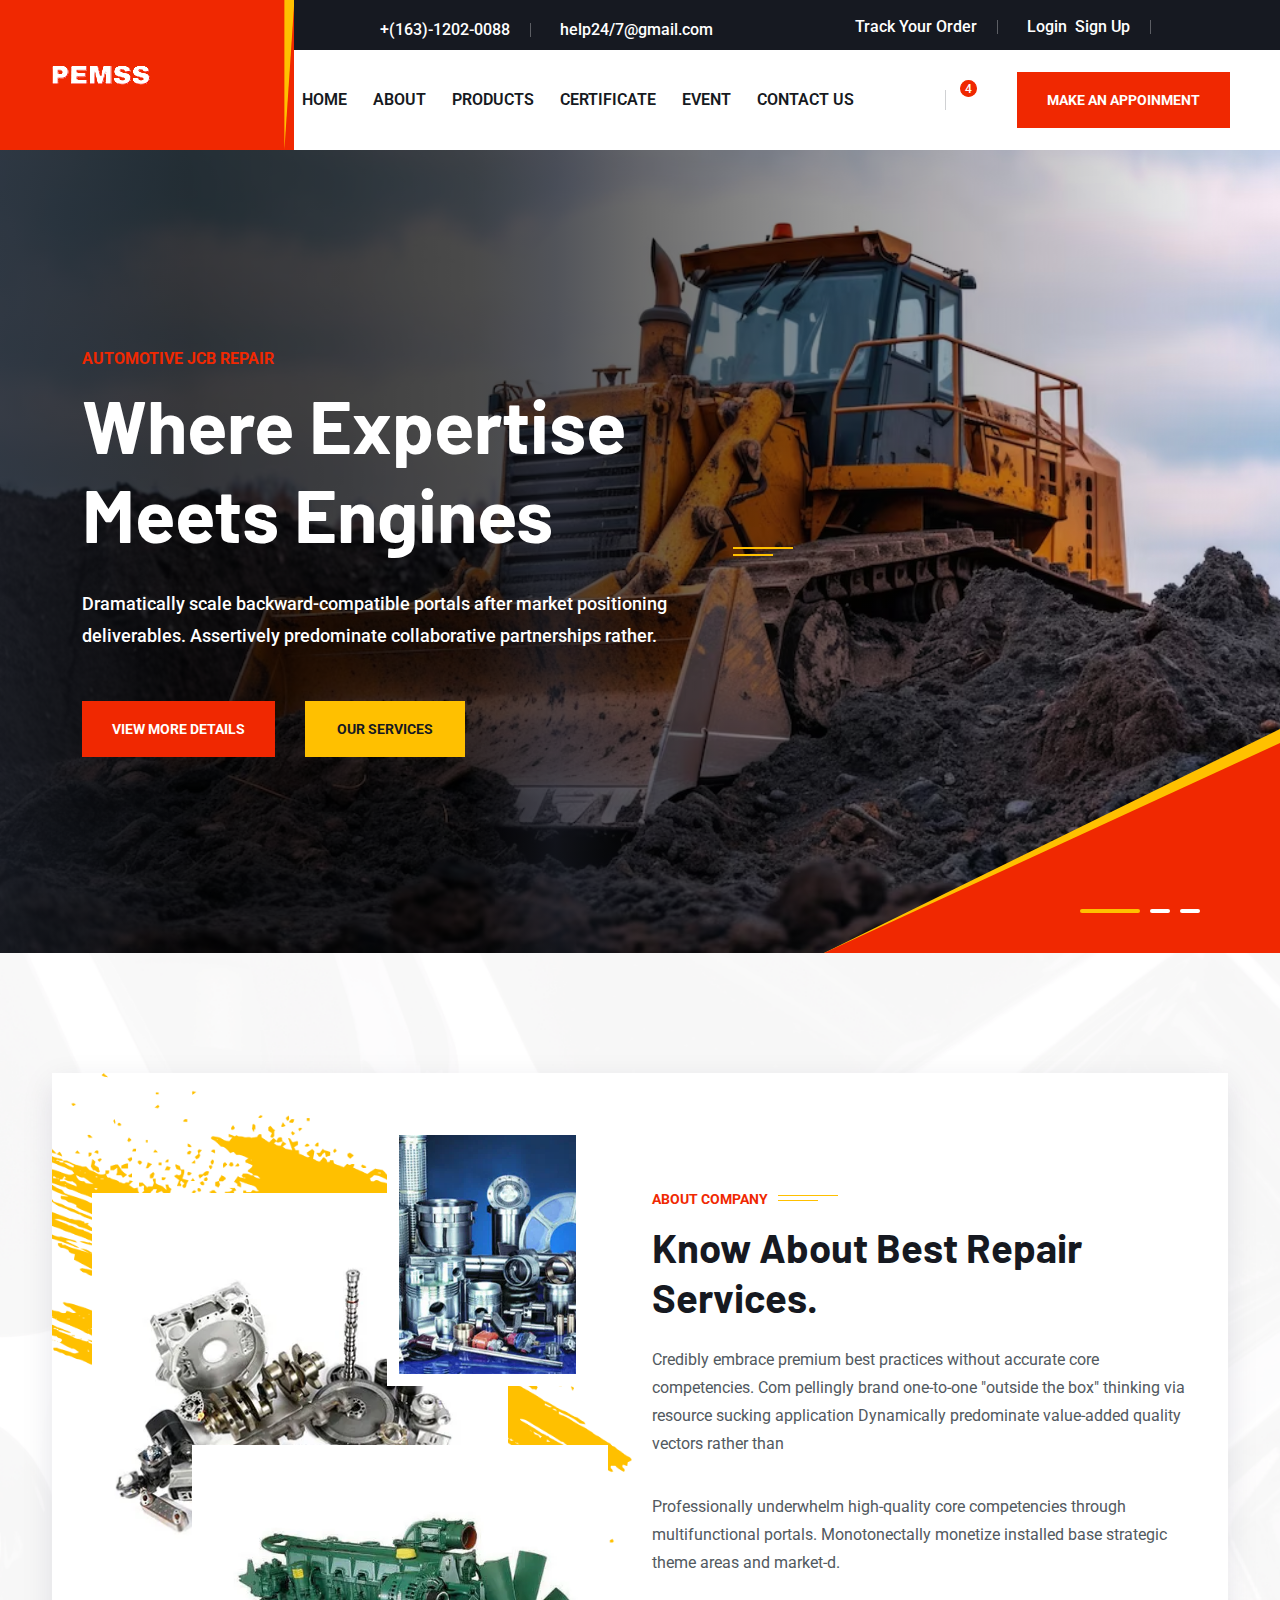
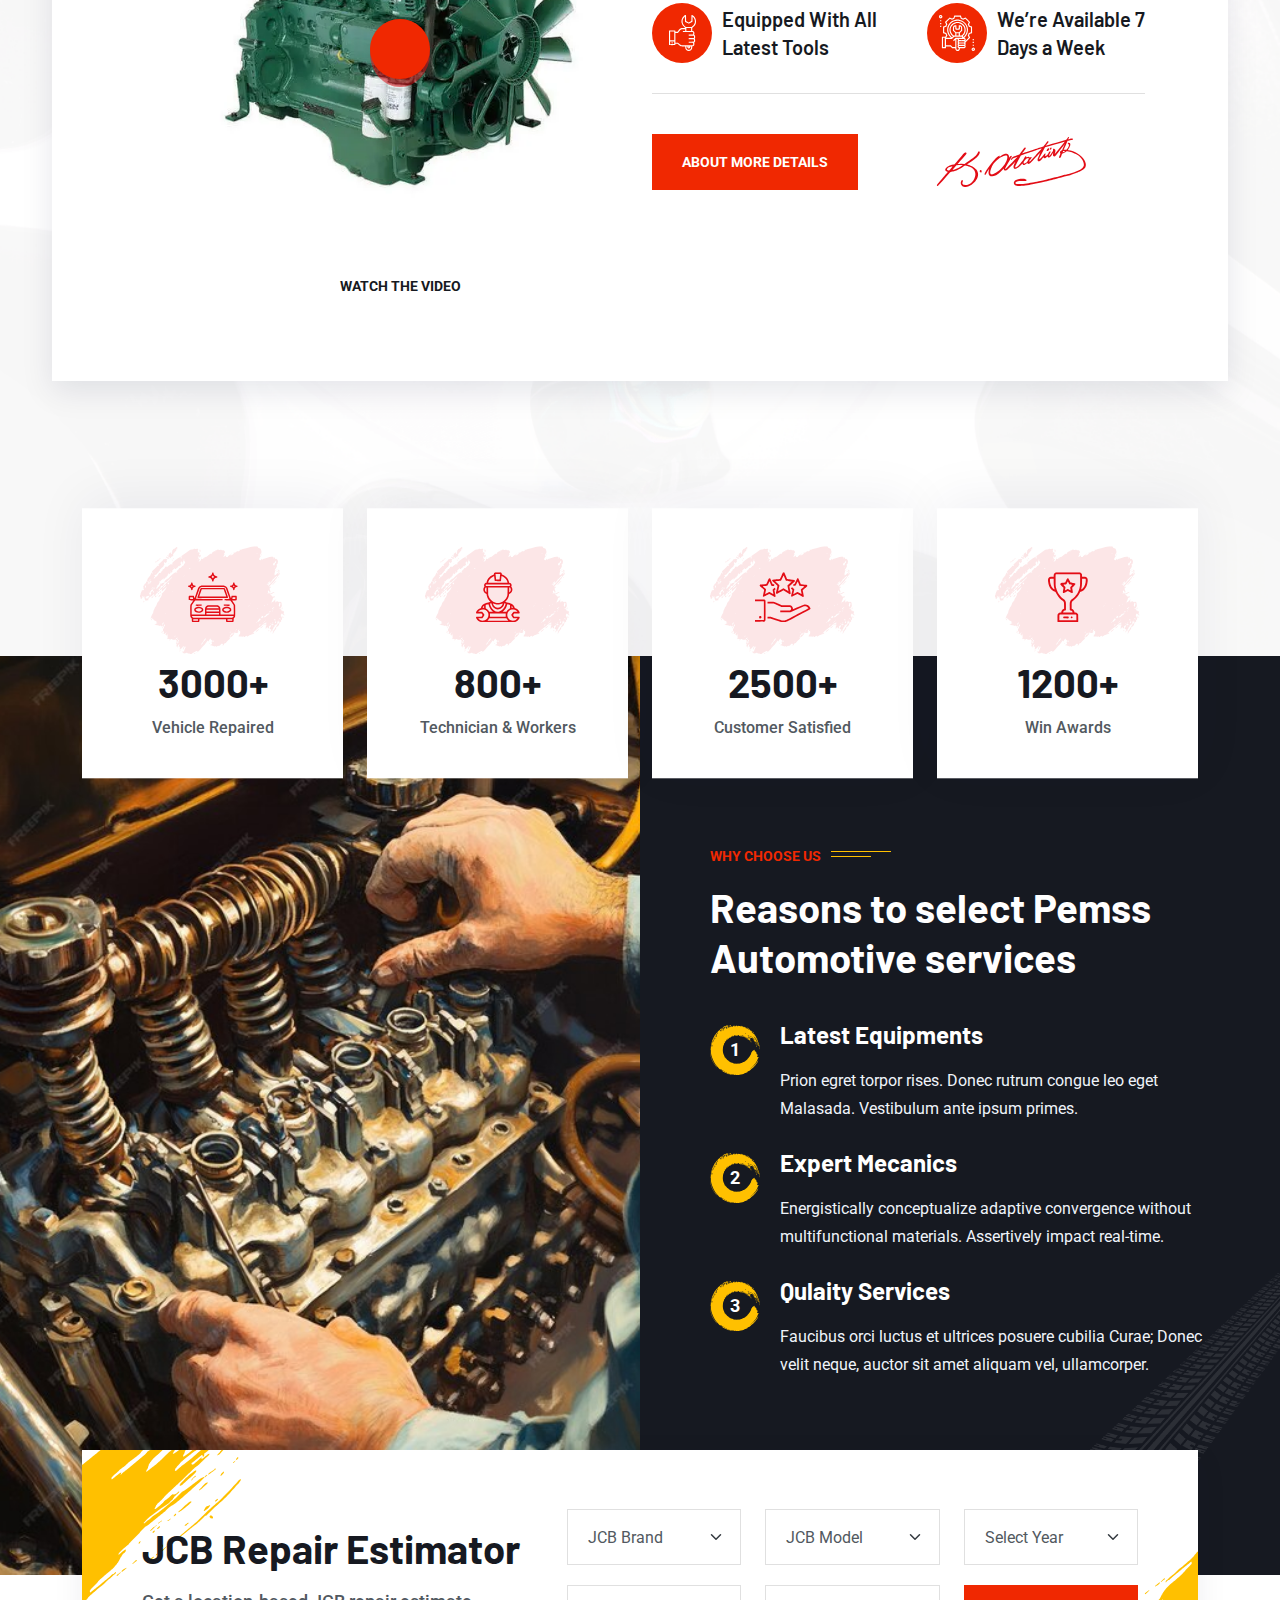
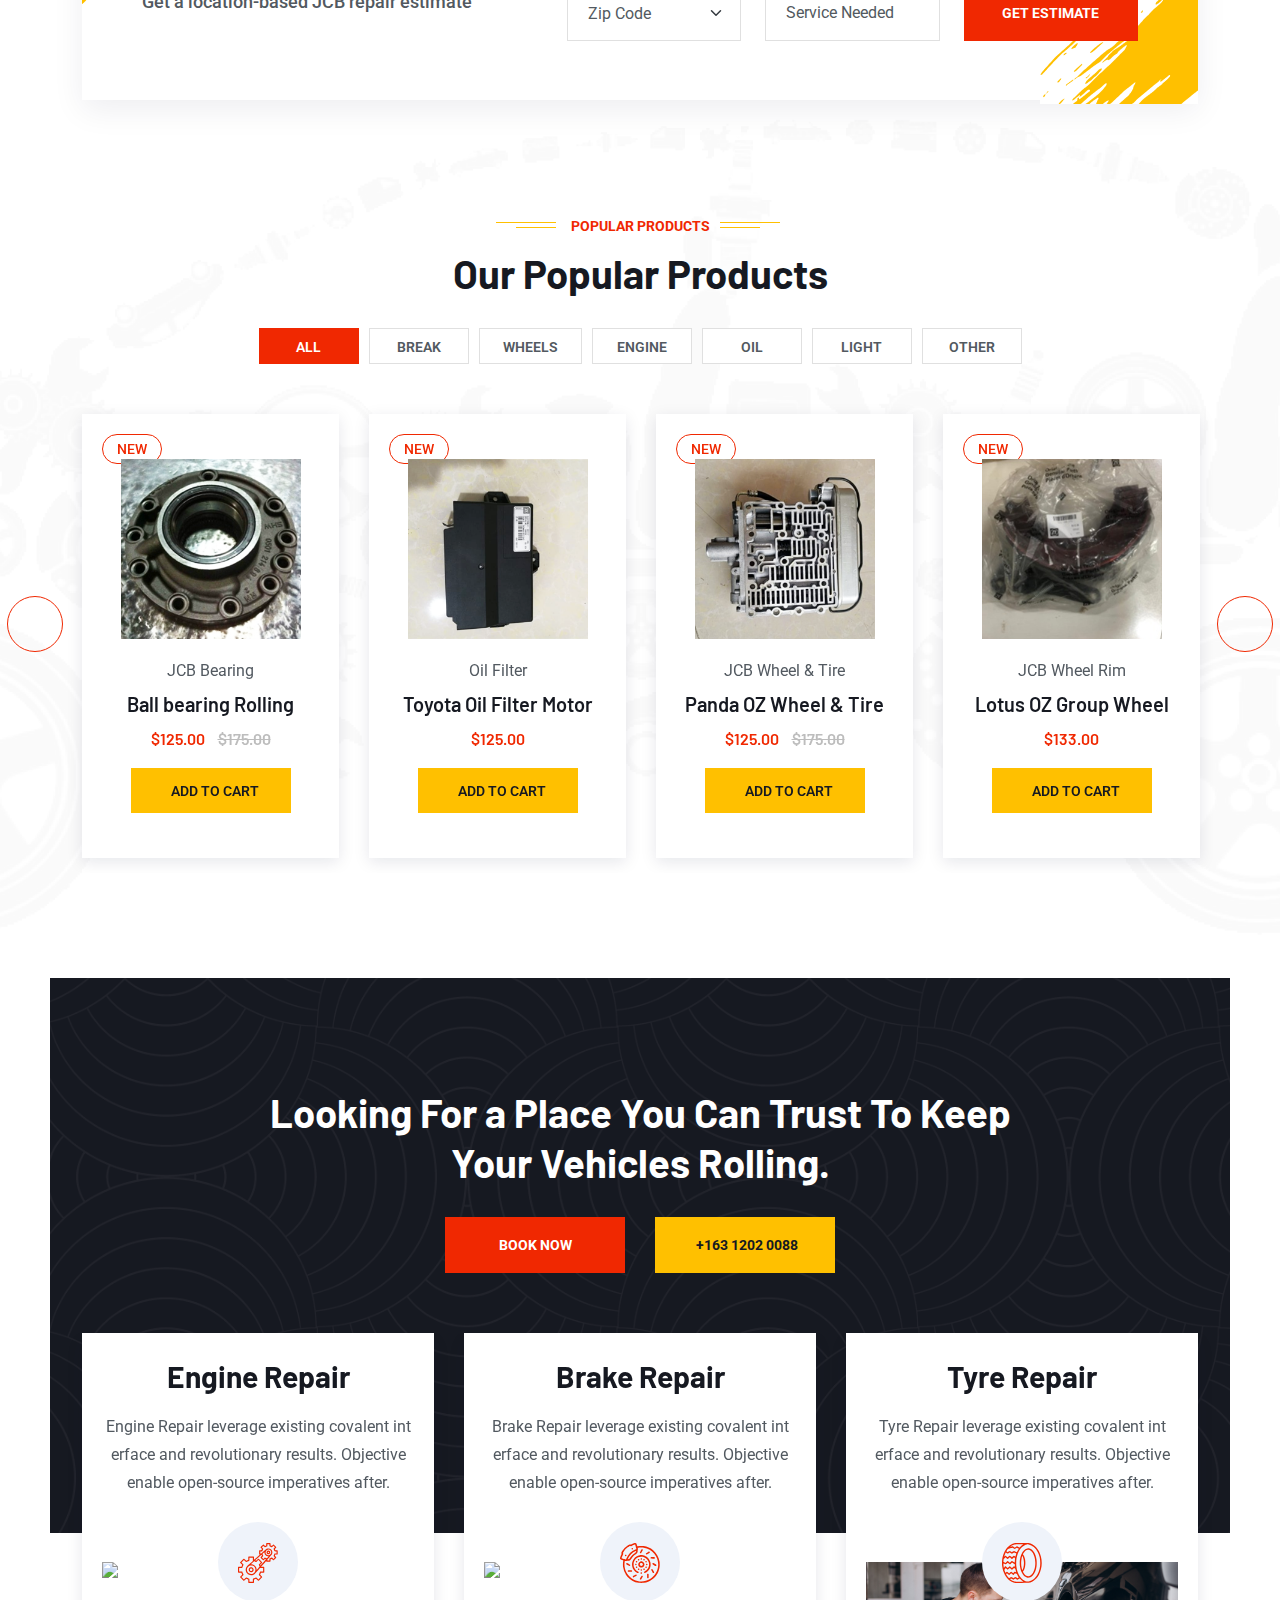
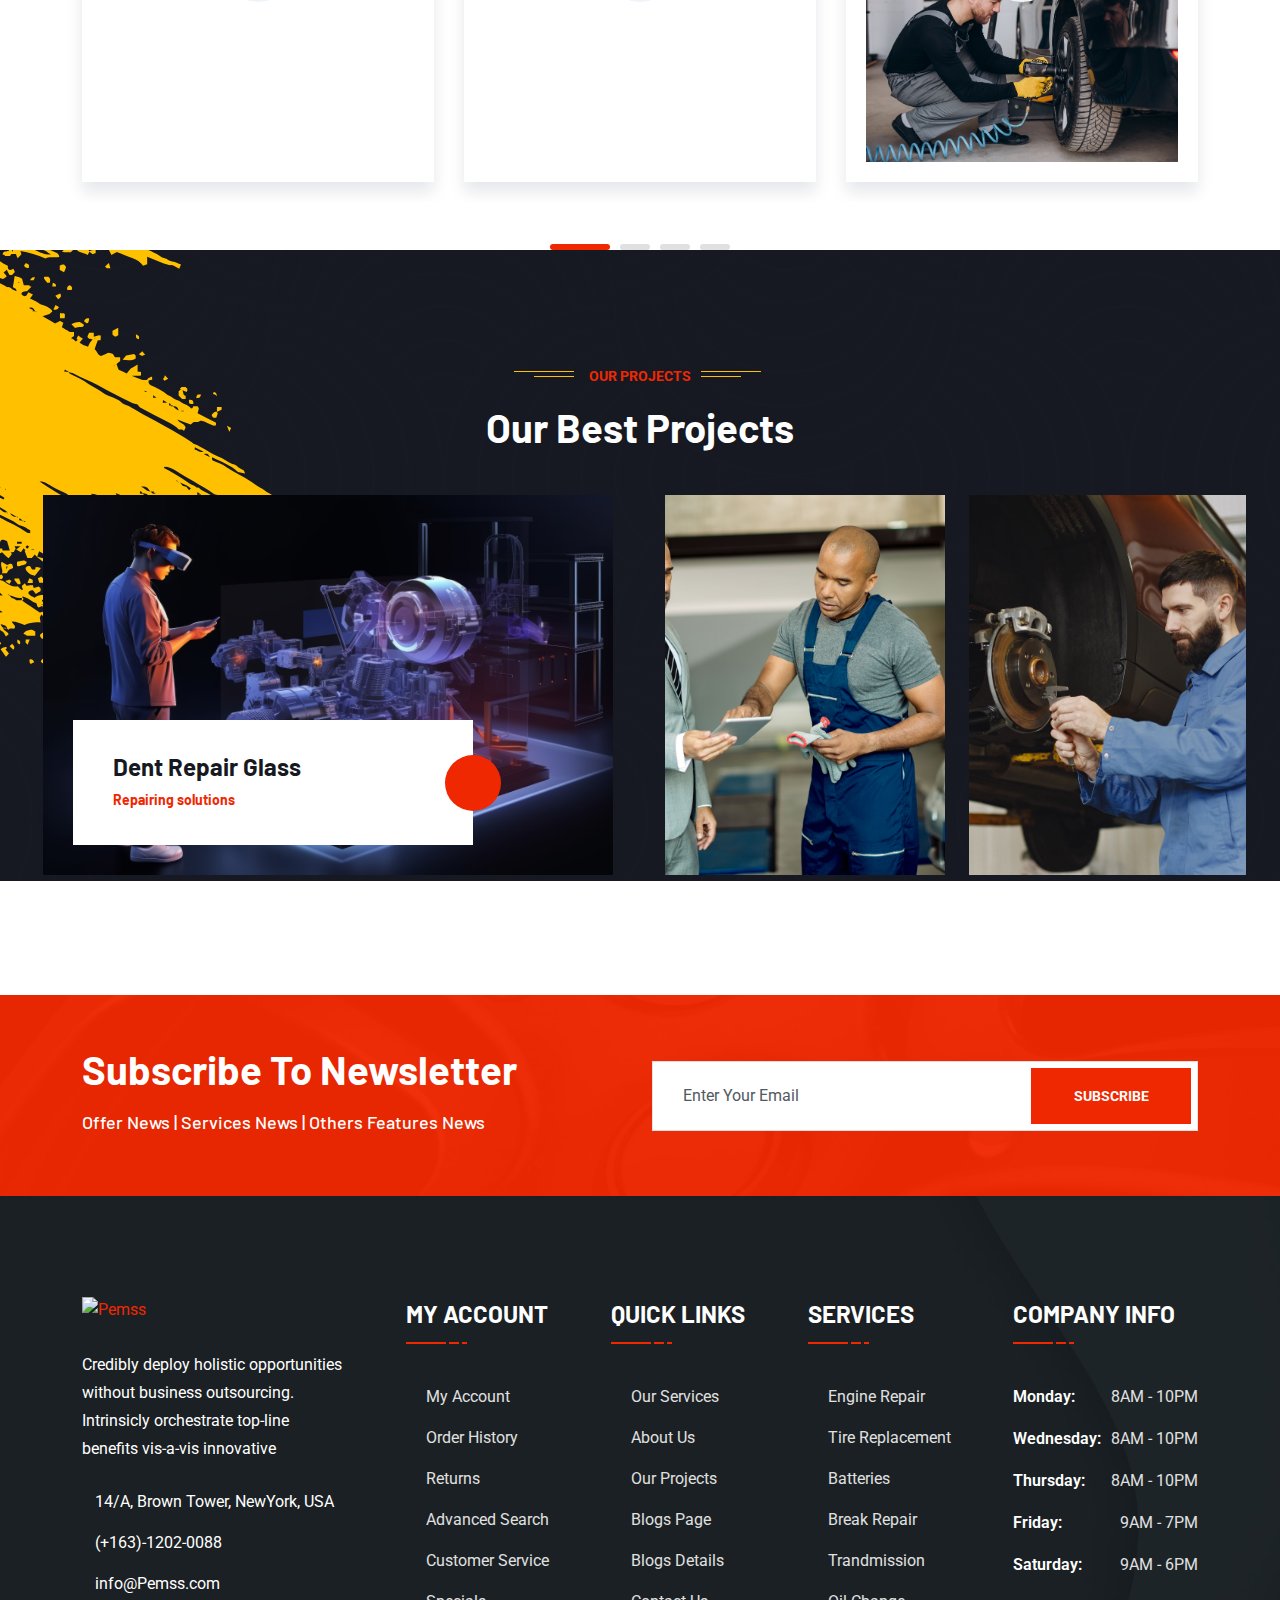
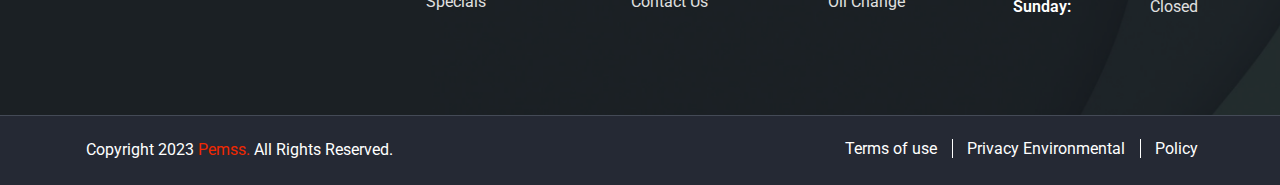
==== index.html @ 7352ebd9 "added" ====
<!doctype html>
<html class="no-js" lang="zxx">

<head>
    <meta charset="utf-8">
    <meta http-equiv="x-ua-compatible" content="ie=edge">
    <title>Pemss - Automotive, JCB Dealer & Logistic HTML Template</title>
    <meta name="author" content="Themeholy">
    <meta name="description" content="Pemss - Automotive, JCB Dealer & Repair HTML Template">
    <meta name="keywords" content="Pemss - Automotive, JCB Dealer & Repair HTML Template">
    <meta name="robots" content="INDEX,FOLLOW">

    <!-- Mobile Specific Metas -->
    <meta name="viewport" content="width=device-width, initial-scale=1, shrink-to-fit=no">

    <!-- Favicons - Place favicon.ico in the root directory -->
    <link rel="apple-touch-icon" sizes="57x57" href="./assets/img/hero/favicons/apple-icon-57x57.png">
    <link rel="apple-touch-icon" sizes="60x60" href="./assets/img/hero/favicons/apple-icon-60x60.png">
    <link rel="apple-touch-icon" sizes="72x72" href="./assets/img/hero/favicons/apple-icon-72x72.png">
    <link rel="apple-touch-icon" sizes="76x76" href="./assets/img/hero/favicons/apple-icon-76x76.png">
    <link rel="apple-touch-icon" sizes="114x114" href="./assets/img/hero/favicons/apple-icon-114x114.png">
    <link rel="apple-touch-icon" sizes="120x120" href="./assets/img/hero/favicons/apple-icon-120x120.png">
    <link rel="apple-touch-icon" sizes="144x144" href="./assets/img/hero/favicons/apple-icon-144x144.png">
    <link rel="apple-touch-icon" sizes="152x152" href="./assets/img/hero/favicons/apple-icon-152x152.png">
    <link rel="apple-touch-icon" sizes="180x180" href="./assets/img/hero/favicons/apple-icon-180x180.png">
    <link rel="icon" type="image/png" sizes="192x192" href="./assets/img/hero/favicons/android-icon-192x192.png">
    <link rel="icon" type="image/png" sizes="32x32" href="./assets/img/hero/favicons/favicon-32x32.png">
    <link rel="icon" type="image/png" sizes="96x96" href="./assets/img/hero/favicons/favicon-96x96.png">
    <link rel="icon" type="image/png" sizes="16x16" href="./assets/img/hero/favicons/favicon-16x16.png">
    <link rel="manifest" href="./assets/img/hero/favicons/manifest.json">
    <meta name="msapplication-TileColor" content="#ffffff">
    <meta name="msapplication-TileImage" content="assets/img/favicons/ms-icon-144x144.png">
    <meta name="theme-color" content="#ffffff">

    <!--==============================
	  Google Fonts
	============================== -->
    <link rel="preconnect" href="https://fonts.googleapis.com">
    <link
        href="https://fonts.googleapis.com/css2?family=Barlow:wght@400;500;600;700;800&family=Roboto:wght@400;500;700;900&display=swap"
        rel="stylesheet">

    <!--==============================
	    All CSS File
	============================== -->
    <!-- Bootstrap -->
    <link rel="stylesheet" href="./assets/css/css/bootstrap.min.css">
    <!-- Fontawesome Icon -->
    <link rel="stylesheet" href="https://cdnjs.cloudflare.com/ajax/libs/font-awesome/6.6.0/css/all.min.css"
        integrity="sha512-Kc323vGBEqzTmouAECnVceyQqyqdsSiqLQISBL29aUW4U/M7pSPA/gEUZQqv1cwx4OnYxTxve5UMg5GT6L4JJg=="
        crossorigin="anonymous" referrerpolicy="no-referrer" />
    <!-- Magnific Popup -->
    <link rel="stylesheet" href="./assets/css/css/magnific-popup.min.css">
    <!-- Slick Slider -->
    <link rel="stylesheet" href="./assets/css/css/slick.min.css">
    <!-- Theme Custom CSS -->
    <link rel="stylesheet" href="./assets/css/css/style.css">

</head>


<body class="theme-red">
    <!--==============================
    Preloader
==============================-->
    <div class="preloader">
        <button class="as-btn style2 preloaderCls">Cancel Preloader </button>
        <div class="preloader-inner">
            <div class="loading-window">
                <div class="car">
                    <div class="strike"></div>
                    <div class="strike strike2"></div>
                    <div class="strike strike3"></div>
                    <div class="strike strike4"></div>
                    <div class="strike strike5"></div>
                    <div class="car-detail spoiler"></div>
                    <div class="car-detail back"></div>
                    <div class="car-detail center"></div>
                    <div class="car-detail center1"></div>
                    <div class="car-detail front"></div>
                    <div class="car-detail wheel"></div>
                    <div class="car-detail wheel wheel2"></div>
                </div>
            </div>
        </div>
    </div>
    <!--==============================
    Sidemenu
============================== -->
    <div class="sidemenu-wrapper d-none d-lg-block ">
        <div class="sidemenu-content">
            <button class="closeButton sideMenuCls"><i class="far fa-times"></i></button>
            <div class="widget woocommerce widget_shopping_cart">
                <h3 class="widget_title">Shopping cart</h3>
                <div class="widget_shopping_cart_content">
                    <ul class="woocommerce-mini-cart cart_list product_list_widget ">
                        <li class="woocommerce-mini-cart-item mini_cart_item">
                            <a href="#" class="remove remove_from_cart_button"><i class="far fa-times"></i></a>
                            <a href="#"><img src="assets/img/widget/footer-recent-post-1.png" alt="cart Image">JCB
                                Engine Plug</a>
                            <span class="quantity">1 ×
                                <span class="woocommerce-Price-amount amount">
                                    <span class="woocommerce-Price-currencySymbol">$</span>940.00</span>
                            </span>
                        </li>
                        <li class="woocommerce-mini-cart-item mini_cart_item">
                            <a href="#" class="remove remove_from_cart_button"><i class="far fa-times"></i></a>
                            <a href="#"><img src="assets/img/widget/footer-recent-post-2.png" alt="cart Image">JCB Air
                                Filter</a>
                            <span class="quantity">1 ×
                                <span class="woocommerce-Price-amount amount">
                                    <span class="woocommerce-Price-currencySymbol">$</span>899.00</span>
                            </span>
                        </li>
                        <li class="woocommerce-mini-cart-item mini_cart_item">
                            <a href="#" class="remove remove_from_cart_button"><i class="far fa-times"></i></a>
                            <a href="#"><img src="assets/img/blog/recent-post-1-1.png" alt="cart Image">CSK Red
                                Wheel</a>
                            <span class="quantity">1 ×
                                <span class="woocommerce-Price-amount amount">
                                    <span class="woocommerce-Price-currencySymbol">$</span>899.00</span>
                            </span>
                        </li>
                        <li class="woocommerce-mini-cart-item mini_cart_item">
                            <a href="#" class="remove remove_from_cart_button"><i class="far fa-times"></i></a>
                            <a href="#"><img src="assets/img/blog/recent-post-1-3.png" alt="cart Image">JCB Repair
                                Solution</a>
                            <span class="quantity">1 ×
                                <span class="woocommerce-Price-amount amount">
                                    <span class="woocommerce-Price-currencySymbol">$</span>899.00</span>
                            </span>
                        </li>
                    </ul>
                    <p class="woocommerce-mini-cart__total total">
                        <strong>Subtotal:</strong>
                        <span class="woocommerce-Price-amount amount">
                            <span class="woocommerce-Price-currencySymbol">$</span>4398.00</span>
                    </p>
                    <p class="woocommerce-mini-cart__buttons buttons">
                        <a href="cart.html" class="as-btn wc-forward">View cart</a>
                        <a href="checkout.html" class="as-btn checkout wc-forward">Checkout</a>
                    </p>
                </div>
            </div>
        </div>
    </div>
    <div class="popup-search-box d-none d-lg-block">
        <button class="searchClose"><i class="fal fa-times"></i></button>
        <form action="#">
            <input type="text" placeholder="What are you looking for?">
            <button type="submit"><i class="fal fa-search"></i></button>
        </form>
    </div>
    <!--==============================
Mobile Menu
============================== -->
    <div class="as-menu-wrapper">
        <div class="as-menu-area text-center">
            <button class="as-menu-toggle"><i class="fal fa-times"></i></button>
            <div class="mobile-logo">
                <a href="index.html"><img src="assets/img/PEMSS.png" alt="pmess"></a>
            </div>
            <div class="as-mobile-menu">
                <ul>
                    <li class="menu-item-has-children">
                        <a href="#">HOME</a>
                        <ul class="sub-menu">
                            <li><a href="index.html">Home Automotive Repair</a></li>
                            <li><a href="home-car-dealer.html">Home JCB Dealer</a></li>
                            <li><a href="home-logistic.html">Home Logistic Dealer</a></li>
                            <li><a href="home-car-parts-dealer.html">Home Logistic Dealer</a></li>
                        </ul>
                    </li>

                    <li>
                        <a href="about.html">ABOUT</a>
                    </li>

                    <li class="menu-item-has-children">
                        <a href="#">SERVICES</a>
                        <ul class="sub-menu">
                            <li><a href="service.html">Service Page</a></li>
                            <li><a href="service-details.html">Service Details</a></li>
                        </ul>
                    </li>

                    <li class="menu-item-has-children">
                        <a href="#">BLOG</a>
                        <ul class="sub-menu">
                            <li><a href="blog.html">Blog Page</a></li>
                            <li><a href="blog-details.html">Blog Details</a></li>
                        </ul>
                    </li>

                    <li class="menu-item-has-children">
                        <a href="#">PAGES</a>
                        <ul class="sub-menu">
                            <li><a href="about.html">About Us</a></li>
                            <li><a href="team.html">Team Page</a></li>
                            <li><a href="team-details.html">Team Details</a></li>
                            <li><a href="project-details.html">Project Details</a></li>
                            <li><a href="shop.html">Shop</a></li>
                            <li><a href="shop-details.html">Shop Details</a></li>
                            <li><a href="cart.html">cart Page</a></li>
                            <li><a href="checkout.html">Checkout</a></li>
                            <li><a href="wishlist.html">Wishlist</a></li>
                            <li><a href="testimonial.html">Testimonial</a></li>
                            <li><a href="error.html">Error Page</a></li>
                        </ul>
                    </li>
                    <li>
                        <a href="contact.html">CONTACT</a>
                    </li>
                </ul>
            </div>
        </div>
    </div>

    <!--==============================
    Sidemenu
============================== -->
    <div class="sidemenu-wrapper d-none d-lg-block ">
        <div class="sidemenu-content bg-title">
            <button class="closeButton sideMenuCls"><i class="far fa-times"></i></button>
            <div class="widget footer-widget">
                <div class="as-widget-about">
                    <div class="footer-logo">
                        <a href="index.html"><img src="assets/img/pemss/PEMSS.png" alt="Pemss"></a>
                    </div>
                    <p class="about-text">Fusce varius, dolor tempor interdum tristiquei bibendum.</p>
                    <ul class="footer-info-list">
                        <li class="footer-info"><i class="fa-solid fa-phone"></i><a
                                href="tel:(+163)-1202-0088">(+163)-1202-0088</a></li>
                        <li class="footer-info"><i class="fa-solid fa-envelope"></i><a
                                href="mailto:info@Pemss.com">info@Pemss.com</a></li>
                    </ul>
                    <div class="as-social pt-25">
                        <a href="https://www.facebook.com/"><i class="fa-brands fa-facebook-f"></i></a>
                        <a href="https://www.goggle.com/"><i class="fa-brands fa-google"></i></a>
                        <a href="https://www.twitter.com/"><i class="fa-brands fa-twitter"></i></a>
                        <a href="https://www.pinterest.com/"><i class="fa-brands fa-pinterest-p"></i></a>
                    </div>
                </div>
            </div>
            <div class="widget footer-widget">
                <h3 class="widget_title">Popular Posts</h3>
                <div class="recent-post-wrap">
                    <div class="recent-post">
                        <div class="media-img">
                            <a href="blog-details.html"><img src="assets/img/widget/footer-recent-post-1.png"
                                    alt="Blog Image"></a>
                        </div>
                        <div class="media-body">
                            <div class="recent-post-meta">
                                <a href="blog.html"><i class="fa-regular fa-clock"></i>15th April, 2023</a>
                            </div>
                            <h4 class="post-title"><a class="text-inherit" href="blog-details.html">How To Start JCB
                                    Engine Here</a></h4>
                        </div>
                    </div>
                    <div class="recent-post">
                        <div class="media-img">
                            <a href="blog-details.html"><img src="assets/img/widget/footer-recent-post-2.png"
                                    alt="Blog Image"></a>
                        </div>
                        <div class="media-body">
                            <div class="recent-post-meta">
                                <a href="blog.html"><i class="fa-regular fa-clock"></i>20th June, 2023</a>
                            </div>
                            <h4 class="post-title"><a class="text-inherit" href="blog-details.html">How To Stop JCB
                                    Engine Here</a></h4>
                        </div>
                    </div>
                </div>
            </div>
            <div class="widget newsletter-widget footer-widget">
                <h3 class="widget_title">Subscribe</h3>
                <p class="footer-text">Get latest updates &amp; offers Now.</p>
                <form class="newsletter-form">
                    <input class="form-control" type="email" placeholder="Enter Email Address" required="">
                    <button type="submit" class="as-btn"><i class="fa-solid fa-paper-plane"></i></button>
                </form>
                <div class="company-info mt-35">
                    <h6 class="info-title"><i class="fa-light fa-clock"></i> Opening Time</h6>
                    <span class="info-details"> Mon-Sat : 8:00AM - 5:00PM</span>
                </div>
            </div>
        </div>
    </div>

    <div class="side-cart-wrapper d-none d-lg-block ">
        <div class="sidemenu-content">
            <button class="closeButton sidecartCls"><i class="far fa-times"></i></button>
            <div class="widget woocommerce widget_shopping_cart">
                <h3 class="widget_title">Shopping cart</h3>
                <div class="widget_shopping_cart_content">
                    <ul class="woocommerce-mini-cart cart_list product_list_widget ">
                        <li class="woocommerce-mini-cart-item mini_cart_item">
                            <a href="#" class="remove remove_from_cart_button"><i class="far fa-times"></i></a>
                            <a href="#"><img src="assets/img/widget/footer-recent-post-1.png" alt="cart Image">JCB
                                Engine Plug</a>
                            <span class="quantity">1 ×
                                <span class="woocommerce-Price-amount amount">
                                    <span class="woocommerce-Price-currencySymbol">$</span>940.00</span>
                            </span>
                        </li>
                        <li class="woocommerce-mini-cart-item mini_cart_item">
                            <a href="#" class="remove remove_from_cart_button"><i class="far fa-times"></i></a>
                            <a href="#"><img src="assets/img/widget/footer-recent-post-2.png" alt="cart Image">JCB Air
                                Filter</a>
                            <span class="quantity">1 ×
                                <span class="woocommerce-Price-amount amount">
                                    <span class="woocommerce-Price-currencySymbol">$</span>899.00</span>
                            </span>
                        </li>
                        <li class="woocommerce-mini-cart-item mini_cart_item">
                            <a href="#" class="remove remove_from_cart_button"><i class="far fa-times"></i></a>
                            <a href="#"><img src="assets/img/blog/recent-post-1-1.png" alt="cart Image">CSK Red
                                Wheel</a>
                            <span class="quantity">1 ×
                                <span class="woocommerce-Price-amount amount">
                                    <span class="woocommerce-Price-currencySymbol">$</span>899.00</span>
                            </span>
                        </li>
                        <li class="woocommerce-mini-cart-item mini_cart_item">
                            <a href="#" class="remove remove_from_cart_button"><i class="far fa-times"></i></a>
                            <a href="#"><img src="assets/img/blog/recent-post-1-3.png" alt="cart Image">JCB Repair
                                Solution</a>
                            <span class="quantity">1 ×
                                <span class="woocommerce-Price-amount amount">
                                    <span class="woocommerce-Price-currencySymbol">$</span>899.00</span>
                            </span>
                        </li>
                    </ul>
                    <p class="woocommerce-mini-cart__total total">
                        <strong>Subtotal:</strong>
                        <span class="woocommerce-Price-amount amount">
                            <span class="woocommerce-Price-currencySymbol">$</span>4398.00</span>
                    </p>
                    <p class="woocommerce-mini-cart__buttons buttons">
                        <a href="cart.html" class="as-btn wc-forward">View cart</a>
                        <a href="checkout.html" class="as-btn checkout wc-forward">Checkout</a>
                    </p>
                </div>
            </div>
        </div>
    </div>

    <!--==============================
Header Area
==============================-->
    <header class="as-header header-layout1">
        <div class="navbar-top">
            <div class="container-fluid">
                <div class="row">
                    <div class="col-lg-6 text-lg-start text-center">
                        <div class="header-links d-lg-inline-block d-none">
                            <ul>
                                <li><i class="far fa-phone"></i><a href="tel:+25625921589">+(163)-1202-0088</a></li>
                                <li>
                                    <i class="far fa-envelope"></i>
                                    <a href="mailto:help24/7@gmail.com">help24/7@gmail.com</a>
                                </li>
                            </ul>
                        </div>
                    </div>
                    <div class="col-lg-6 align-self-center text-lg-end text-center">
                        <div class="header-links">
                            <ul>
                                <li>
                                    <button type="button" class="sidecartToggler">
                                        Track Your Order
                                    </button>
                                </li>
                                <li>
                                    <i class="far fa-user"></i>
                                    <a href="contact.html">Login</a>
                                    <i class="fa-sharp fa-solid fa-slash-forward me-1 ms-1 text-white"></i><a
                                        href="contact.html">Sign Up</a>
                                </li>
                                <li>
                                    <div class="header-social">
                                        <a href="https://www.facebook.com/"><i class="fab fa-facebook-f"></i></a>
                                        <a href="https://www.twitter.com/"><i class="fab fa-twitter"></i></a>
                                        <a href="https://www.linkedin.com/"><i class="fab fa-linkedin-in"></i></a>
                                        <a href="https://www.vimeo.com/"><i class="fab fa-vimeo-v"></i></a>
                                    </div>
                                </li>
                            </ul>
                        </div>
                    </div>
                </div>
            </div>
        </div>
        <div class="sticky-wrapper">
            <!-- Main Menu Area -->
            <div class="menu-area">
                <div class="logo-bg-shape"></div>
                <div class="container-fluid">
                    <div class="row align-items-center justify-content-between">
                        <div class="col-auto">
                            <div class="header-logo">
                                <a href="index.html"><img src="assets/img/pemss/PEMSS.png" alt="pemss"></a>
                            </div>
                        </div>
                        <div class="col-auto">
                            <div class="menu-area">
                                <nav class="main-menu d-none d-lg-inline-block">
                                    <ul>
                                        <li class="menu-item-has-children">
                                            <a href="#">HOME</a>
                                            <!-- <ul class="sub-menu">
                                            <li><a href="index.html">Home Automotive Repair</a></li>
                                            <li><a href="home-car-dealer.html">Home JCB Dealer</a></li>
                                            <li><a href="home-logistic.html">Home Logistic Dealer</a></li>
                                        </ul> -->
                                        </li>

                                        <li>
                                            <a href="about.html">ABOUT</a>
                                        </li>

                                        <li class="menu-item-has-children">
                                            <a href="#">PRODUCTS</a>
                                            <!-- <ul class="sub-menu">
                                            <li><a href="service.html">Service Page</a></li>
                                            <li><a href="service-details.html">Service Details</a></li>
                                        </ul> -->
                                        </li>

                                        <li class="menu-item-has-children">
                                            <a href="#">CERTIFICATE</a>
                                            <!-- <ul class="sub-menu">
                                            <li><a href="blog.html">Blog Page</a></li>
                                            <li><a href="blog-details.html">Blog Details</a></li>
                                        </ul> -->
                                        </li>

                                        <li class="menu-item-has-children">
                                            <a href="#">EVENT</a>
                                            <!-- <ul class="sub-menu">
                                            <li><a href="about.html">About Us</a></li>
                                            <li><a href="team.html">Team Page</a></li>
                                            <li><a href="team-details.html">Team Details</a></li>
                                            <li><a href="project-details.html">Project Details</a></li>
                                            <li><a href="shop.html">Shop</a></li>
                                            <li><a href="shop-details.html">Shop Details</a></li>
                                            <li><a href="cart.html">cart Page</a></li>
                                            <li><a href="checkout.html">Checkout</a></li>
                                            <li><a href="wishlist.html">Wishlist</a></li>
                                            <li><a href="testimonial.html">Testimonial</a></li>
                                            <li><a href="error.html">Error Page</a></li>
                                        </ul> -->
                                        </li>
                                        <li>
                                            <a href="contact.html">CONTACT US</a>
                                        </li>
                                    </ul>
                                </nav>
                                <button type="button" class="as-menu-toggle d-inline-block d-lg-none"><i
                                        class="far fa-bars"></i></button>
                            </div>
                        </div>
                        <div class="col-auto d-none d-lg-block">
                            <div class="header-button">
                                <button type="button" class="icon-btn bg-none searchBoxToggler">
                                    <!-- <i class="fa-regular fa-magnifying-glass"></i> -->
                                    <i class="fa-solid fa-magnifying-glass"></i>
                                </button>

                                <button type="button" class="icon-btn bg-none sidecartToggler">
                                    <!-- <i class="fa-light fa-cart-shopping"></i> -->
                                    <i class="fa-solid fa-cart-shopping"></i>
                                    <span class="badge">4</span>
                                </button>

                                <a href="contact.html" class="as-btn d-none d-xl-block">MAKE AN APPOINMENT</a>
                            </div>
                        </div>
                    </div>
                </div>
            </div>
        </div>
    </header>
    <!--==============================
    Hero Area
==============================-->
    <div class="as-hero-wrapper hero-1" id="hero">
        <div class="hero-slider-1 number-dots as-carousel" id="heroSlide1" data-fade="true" data-slide-show="1"
            data-md-slide-show="1" data-dots="true" data-xl-dots="true" data-ml-dots="true" data-lg-dots="true">

            <div class="as-hero-slide">
                <div class="as-hero-bg" data-bg-src="./assets/img/client/bg/home_bg.avif"></div>
                <div class="container">
                    <div class="row">
                        <div class="col-md-7">
                            <div class="hero-style1">
                                <span class="hero-subtitle" data-ani="slideinleft" data-ani-delay="0.1s">
                                    AUTOMOTIVE JCB REPAIR
                                </span>
                                <h1 class="hero-title text-white" data-ani="slideinleft" data-ani-delay="0.2s">Where
                                    Expertise Meets Engines</h1>
                                <p class="hero-text" data-ani="slideinleft" data-ani-delay="0.3s">Dramatically scale
                                    backward-compatible portals after market positioning deliverables. Assertively
                                    predominate collaborative partnerships rather.</p>
                                <div class="btn-group" data-ani="slideinleft" data-ani-delay="0.4s">
                                    <a href="contact.html" class="as-btn style2">VIEW MORE DETAILS</a>
                                    <a href="service.html" class="as-btn style3">OUR SERVICES</a>
                                </div>
                            </div>
                        </div>
                    </div>
                </div>
            </div>

            <div class="as-hero-slide">
                <div class="as-hero-bg" data-bg-src="./assets/img/hero/hero/banner2.jpg"></div>
                <div class="container">
                    <div class="row">
                        <div class="col-md-7">
                            <div class="hero-style1">
                                <span class="hero-subtitle" data-ani="slideinleft" data-ani-delay="0.1s">
                                    AUTOMOTIVE JCB REPAIR
                                </span>
                                <h1 class="hero-title text-white" data-ani="slideinleft" data-ani-delay="0.2s">We're
                                    Repair JCB
                                    Hustle Free.</h1>
                                <p class="hero-text" data-ani="slideinleft" data-ani-delay="0.3s">Dramatically scale
                                    backward-compatible portals after market positioning deliverables. Assertively
                                    predominate collaborative partnerships rather.</p>
                                <div class="btn-group" data-ani="slideinleft" data-ani-delay="0.4s">
                                    <a href="contact.html" class="as-btn style2">VIEW MORE DETAILS</a>
                                    <a href="service.html" class="as-btn style3">OUR SERVICES</a>
                                </div>
                            </div>
                        </div>
                    </div>
                </div>
            </div>

            <div class="as-hero-slide">
                <div class="as-hero-bg" data-bg-src="assets/img/hero/banner.jpg"></div>
                <div class="container">
                    <div class="row">
                        <div class="col-md-7">
                            <div class="hero-style1">
                                <span class="hero-subtitle" data-ani="slideinleft" data-ani-delay="0.1s">
                                    AUTOMOTIVE JCB REPAIR
                                </span>
                                <h1 class="hero-title text-white" data-ani="slideinleft" data-ani-delay="0.2s">Bringing
                                    Life Back to Drive</h1>
                                <p class="hero-text" data-ani="slideinleft" data-ani-delay="0.3s">Dramatically scale
                                    backward-compatible portals after market positioning deliverables. Assertively
                                    predominate collaborative partnerships rather.</p>
                                <div class="btn-group" data-ani="slideinleft" data-ani-delay="0.4s">
                                    <a href="contact.html" class="as-btn style2">VIEW MORE DETAILS</a>
                                    <a href="service.html" class="as-btn style3">OUR SERVICES</a>
                                </div>
                            </div>
                        </div>
                    </div>
                </div>
            </div>
        </div>
    </div>
    <!--======== / Hero Section ========-->
    <!--==============================
    About Area  
==============================-->
    <section class="about-area space-top custom-space-bottom" data-bg-src="./assets/img/client/about/about_bg.png">
        <div class="container-fluid">
            <div class="about-wrap" data-bg-src="assets/img/about/koma.webp">
                <img class="thumb-bg" src="assets/img/client/about/about_thumb_bg.png" alt="img">
                <div class="row">
                    <div class="col-xl-6">
                        <div class="about-thumb-wrap">
                            <div class="thumb-1"><img src="assets/img/client/about/mt.webp" alt="img"></div>
                            <div class="thumb-2"><img src="assets/img/client/about/cc.webp" alt="img"></div>
                            <div class="thumb-3">
                                <div class="video-box1">
                                    <img src="./assets/img/client/about/volvo-engine-spare-parts-500x500-1.webp"
                                        alt="img">
                                    <a href="https://www.youtube.com/watch?v=P7fi4hP_y80" class="play-btn popup-video">
                                        <i class="fa-sharp fa-solid fa-play"></i>
                                    </a>
                                    <a class="video-content popup-video"
                                        href="https://www.youtube.com/watch?v=P7fi4hP_y80">WATCH THE VIDEO</a>
                                </div>
                            </div>
                        </div>
                    </div>
                    <div class="col-xl-6">
                        <div class="title-area mb-0">
                            <h3 class="sub-title">ABOUT COMPANY</h3>
                            <h2 class="sec-title">Know About Best Repair Services.</h2>
                            <p class="sec-text">Credibly embrace premium best practices without accurate core
                                competencies. Com pellingly brand one-to-one "outside the box" thinking via resource
                                sucking application Dynamically predominate value-added quality vectors rather than</p>
                            <p class="sec-text">Professionally underwhelm high-quality core competencies through
                                multifunctional portals. Monotonectally monetize installed base strategic theme areas
                                and market-d.</p>
                            <div class="about-wrap-group">
                                <div class="about-card">
                                    <div class="icon">
                                        <img src="assets/img/client/about/about-icon-1.svg" alt="img">
                                    </div>
                                    <h5 class="card-title">Equipped With All <br>
                                        Latest Tools</h5>
                                </div>
                                <div class="about-card">
                                    <div class="icon">
                                        <img src="./assets/img/client/about/about-icon-2.svg" alt="img">
                                    </div>
                                    <h5 class="card-title">We’re Available 7 <br> Days a Week</h5>
                                </div>
                            </div>
                            <div class="btn-group">
                                <a class="as-btn" href="about.html">ABOUT MORE DETAILS</a>
                                <img class="ms-lg-5" src="assets/img/client/about/signeture.svg" alt="img">
                            </div>
                        </div>
                    </div>
                </div>
            </div>
        </div>
    </section>
    <!--==============================
    Counter Area  
==============================-->
    <div class="counter-area p-lg-0 space">
        <div class="container">
            <div class="row gy-25 justify-content-center">
                <div class="col-sm-6 col-lg-3">
                    <div class="counter-card">
                        <div class="counter-card_icon" data-bg-src="assets/img/hero/counter/icon_bg.svg">
                            <img src="assets/img/hero/counter/counter_icon_1.svg" alt="img">
                        </div>
                        <h2 class="counter-card_number"><span class="counter-number">3000</span>+</h2>
                        <p class="counter-card_text">Vehicle Repaired</p>
                    </div>
                </div>
                <div class="col-sm-6 col-lg-3">
                    <div class="counter-card">
                        <div class="counter-card_icon" data-bg-src="assets/img/hero/counter/icon_bg.svg">
                            <img src="assets/img/hero/counter/counter_icon_2.svg" alt="img">
                        </div>
                        <h2 class="counter-card_number"><span class="counter-number">800</span>+</h2>
                        <p class="counter-card_text">Technician & Workers</p>
                    </div>
                </div>
                <div class="col-sm-6 col-lg-3">
                    <div class="counter-card">
                        <div class="counter-card_icon" data-bg-src="assets/img/hero/counter/icon_bg.svg">
                            <img src="assets/img/hero/counter/counter_icon_3.svg" alt="img">
                        </div>
                        <h2 class="counter-card_number"><span class="counter-number">2500</span>+</h2>
                        <p class="counter-card_text">Customer Satisfied</p>
                    </div>
                </div>
                <div class="col-sm-6 col-lg-3">
                    <div class="counter-card">
                        <div class="counter-card_icon" data-bg-src="assets/img/hero/counter/icon_bg.svg">
                            <img src="assets/img/hero/counter/counter_icon_4.svg" alt="img">
                        </div>
                        <h2 class="counter-card_number"><span class="counter-number">1200</span>+</h2>
                        <p class="counter-card_text">Win Awards</p>
                    </div>
                </div>
            </div>
        </div>
    </div>
    <!--==============================
    Why-choose-us Area  
==============================-->
    <div class="wcu-area">
        <div class="as-container2 position-relative bg-title">
            <!-- bg animated image -->
            <div class="anime-img-1 shape-mockup jump d-none d-lg-block" data-bottom="0%" data-right="0"><img
                    src="./assets/img/pemss/wcu/wcu_shape.png" alt="img"></div>

            <div class="row gx-0">
                <div class="col-xl-6 col-lg-5">
                    <div class="wcu-thumb" data-bg-src="assets/img/pemss/wcu/wcu.jpg">
                    </div>
                </div>
                <div class="col-xl-6 col-lg-7">
                    <div class="wcu-box">
                        <div class="title-area">
                            <span class="sub-title">Why Choose Us</span>
                            <h2 class="sec-title text-white">Reasons to select Pemss
                                Automotive services</h2>
                        </div>
                        <div class="info-media-wrap">
                            <div class="info-media">
                                <div class="info-media_icon">
                                    <img class="icon-bg" src="assets/img/pemss/wcu/wcu_icon_bg_ylw.svg" alt="img">
                                    <img class="icon-hover" src="assets/img/pemss/wcu/wcu_icon_bg_red.svg" alt="img">
                                    1
                                </div>
                                <div class="media-body">
                                    <h3 class="h4 info-media_title">Latest Equipments</h3>
                                    <p class="info-media_text">Prion egret torpor rises. Donec rutrum congue leo eget
                                        Malasada. Vestibulum ante ipsum primes. </p>
                                </div>
                            </div>
                            <div class="info-media">
                                <div class="info-media_icon">
                                    <img class="icon-bg" src="assets/img/pemss/wcu/wcu_icon_bg_ylw.svg" alt="img">
                                    <img class="icon-hover" src="assets/img/pemss/wcu/wcu_icon_bg_red.svg" alt="img">
                                    2
                                </div>
                                <div class="media-body">
                                    <h3 class="h4 info-media_title">Expert Mecanics</h3>
                                    <p class="info-media_text">Energistically conceptualize adaptive convergence without
                                        multifunctional materials. Assertively impact real-time.</p>
                                </div>
                            </div>
                            <div class="info-media mb-0">
                                <div class="info-media_icon">
                                    <img class="icon-bg" src="assets/img/pemss/wcu/wcu_icon_bg_ylw.svg" alt="img">
                                    <img class="icon-hover" src="assets/img/pemss/wcu/wcu_icon_bg_red.svg" alt="img">
                                    3
                                </div>
                                <div class="media-body">
                                    <h3 class="h4 info-media_title">Qulaity Services</h3>
                                    <p class="info-media_text">Faucibus orci luctus et ultrices posuere cubilia Curae;
                                        Donec velit neque, auctor sit amet aliquam vel, ullamcorper.</p>
                                </div>
                            </div>
                        </div>
                    </div>
                </div>
            </div>
        </div>
        <div class="container space-top pt-xl-0 pb-xl-0">
            <form action="mail.php" method="POST" class="booking-form ajax-contact">
                <!-- bg animated image -->
                <div class="anime-img-2 bg-anime-scratch shape-mockup d-none d-md-block" data-top="0%" data-left="0">
                    <img src="assets/img/pemss/wcu/wcu_filter_bg_1.png" alt="img"></div>
                <div class="anime-img-3 bg-anime-scratch shape-mockup d-none d-lg-block" data-top="37%" data-right="0">
                    <img src="assets/img/pemss/wcu/wcu_filter_bg_2.png" alt="img"></div>

                <div class="row">
                    <div class="col-xl-5 align-self-center">
                        <div class="title-area mb-xl-0 text-center text-lg-start">
                            <h2 class="sec-title mb-0">JCB Repair Estimator</h2>
                            <h3 class="h6 content mb-0">Get a location-based JCB repair estimate</h3>
                        </div>
                    </div>
                    <div class="col-xl-7">
                        <div class="row gy-20">
                            <div class="col-lg-4">
                                <div class="form-group">
                                    <select name="classes" class="form-select style2">
                                        <option value="" disabled="disabled" selected="selected" hidden>JCB Brand
                                        </option>
                                        <option value="1">Audi</option>
                                        <option value="2">Cadillac</option>
                                        <option value="3">BMW</option>
                                        <option value="4">Ferrari</option>
                                    </select>
                                </div>
                            </div>
                            <div class="col-lg-4">
                                <div class="form-group">
                                    <select name="classes" class="form-select style2">
                                        <option value="" disabled="disabled" selected="selected" hidden>JCB Model
                                        </option>
                                        <option value="1">Corolla</option>
                                        <option value="2">Axis</option>
                                        <option value="3">Primeo</option>
                                    </select>
                                </div>
                            </div>
                            <div class="col-lg-4">
                                <div class="form-group">
                                    <select name="classes" class="form-select style2">
                                        <option value="" disabled="disabled" selected="selected" hidden>Select Year
                                        </option>
                                        <option value="1">2019</option>
                                        <option value="2">2020</option>
                                        <option value="3">2021</option>
                                    </select>
                                </div>
                            </div>
                            <div class="col-lg-4">
                                <div class="form-group">
                                    <select name="classes" class="form-select style2">
                                        <option value="" disabled="disabled" selected="selected" hidden>Zip Code
                                        </option>
                                        <option value="1">12058</option>
                                        <option value="2">20321</option>
                                        <option value="3">02546</option>
                                    </select>
                                </div>
                            </div>
                            <div class="col-lg-4">
                                <div class="form-group">
                                    <input type="text" class="form-control" name="service" id="service"
                                        placeholder="Service Needed">
                                </div>
                            </div>
                            <div class="col-lg-4 form-btn">
                                <button class="as-btn">GET ESTIMATE</button>
                            </div>
                        </div>
                    </div>
                </div>
            </form>
        </div>
    </div>
    <!--==============================
    Product Area  
==============================-->
    <div class="product-area space text-center" data-bg-src="./assets/img/project/product/product_bg.png">
        <div class="container">
            <div class="title-area text-center mb-35">
                <h3 class="sub-title"><span class="double-line"></span> POPULAR PRODUCTS</h3>
                <h2 class="sec-title mb-0">Our Popular Products</h2>
                <ul class="product-filter-btn nav">
                    <li class="nav-item">
                        <button class="tab-btn nav-link active" id="pills-1-tab" data-bs-toggle="tab"
                            data-bs-target="#pills-1">ALL</button>
                    </li>
                    <li class="nav-item">
                        <button class="tab-btn nav-link" id="pills-2-tab" data-bs-toggle="tab"
                            data-bs-target="#pills-2">BREAK</button>
                    </li>
                    <li class="nav-item">
                        <button class="tab-btn nav-link" id="pills-3-tab" data-bs-toggle="tab"
                            data-bs-target="#pills-3">WHEELS</button>
                    </li>
                    <li class="nav-item">
                        <button class="tab-btn nav-link" id="pills-4-tab" data-bs-toggle="tab"
                            data-bs-target="#pills-4">ENGINE</button>
                    </li>
                    <li class="nav-item">
                        <button class="tab-btn nav-link" id="pills-5-tab" data-bs-toggle="tab"
                            data-bs-target="#pills-5">OIL</button>
                    </li>
                    <li class="nav-item">
                        <button class="tab-btn nav-link" id="pills-6-tab" data-bs-toggle="tab"
                            data-bs-target="#pills-6">LIGHT</button>
                    </li>
                    <li class="nav-item">
                        <button class="tab-btn nav-link" id="pills-7-tab" data-bs-toggle="tab"
                            data-bs-target="#pills-7">OTHER</button>
                    </li>
                </ul>
            </div>

            <div class="row">
                <div class="col-lg-12">
                    <div class="tab-content">
                        <div class="tab-pane fade show active" id="pills-1">
                            <div class="row as-carousel product-slider g-0" data-slide-show="4" data-lg-slide-show="3"
                                data-md-slide-show="2" data-sm-slide-show="2" data-xs-slide-show="1" data-arrows="true"
                                data-xl-arrows="true" data-ml-arrows="true">
                                <div class="col-xl-3 col-lg-4 col-sm-6">
                                    <div class="as-product">
                                        <span class="tag">NEW</span>
                                        <div class="actions">
                                            <a class="icon-btn" href="cart.html"><i class="fa-regular fa-heart"></i></a>
                                            <a class="icon-btn popup-content" href="#QuickView"><i
                                                    class="fa-regular fa-eye"></i></a>
                                            <span class="icon-btn rating-btn"><i class="fa-regular fa-star"></i><span
                                                    class="rating">4.9</span></span>
                                        </div>
                                        <div class="product-img">
                                            <img src="assets/img/project/product/zt2.webp" alt="product image">
                                        </div>
                                        <div class="product-content">
                                            <p class="meta">JCB Bearing </p>
                                            <h4 class="product-title h5"><a href="shop-details.html">Ball bearing
                                                    Rolling</a></h4>
                                            <span class="price">$125.00 <del>$175.00</del></span>
                                            <a class="as-btn style3" href="checkout.html"><i
                                                    class="fa-regular fa-cart-shopping me-2"></i> ADD TO carT</a>
                                        </div>
                                    </div>
                                </div>

                                <div class="col-xl-3 col-lg-4 col-sm-6">
                                    <div class="as-product">
                                        <span class="tag">NEW</span>
                                        <div class="actions">
                                            <a class="icon-btn" href="cart.html"><i class="fa-regular fa-heart"></i></a>
                                            <a class="icon-btn popup-content" href="#QuickView"><i
                                                    class="fa-regular fa-eye"></i></a>
                                            <span class="icon-btn rating-btn"><i class="fa-regular fa-star"></i><span
                                                    class="rating">4.9</span></span>
                                        </div>
                                        <div class="product-img">
                                            <img src="assets/img/project/product/zt1.webp" alt="product image">
                                        </div>
                                        <div class="product-content">
                                            <p class="meta">Oil Filter</p>
                                            <h4 class="product-title h5"><a href="shop-details.html">Toyota Oil Filter
                                                    Motor</a></h4>
                                            <span class="price">$125.00</span>
                                            <a class="as-btn style3" href="checkout.html"><i
                                                    class="fa-regular fa-cart-shopping me-2"></i> ADD TO carT</a>
                                        </div>
                                    </div>
                                </div>

                                <div class="col-xl-3 col-lg-4 col-sm-6">
                                    <div class="as-product">
                                        <span class="tag">NEW</span>
                                        <div class="actions">
                                            <a class="icon-btn" href="cart.html"><i class="fa-regular fa-heart"></i></a>
                                            <a class="icon-btn popup-content" href="#QuickView"><i
                                                    class="fa-regular fa-eye"></i></a>
                                            <span class="icon-btn rating-btn"><i class="fa-regular fa-star"></i><span
                                                    class="rating">4.9</span></span>
                                        </div>
                                        <div class="product-img">
                                            <img src="assets/img/project/product/zt3.webp" alt="product image">
                                        </div>
                                        <div class="product-content">
                                            <p class="meta">JCB Wheel &amp; Tire</p>
                                            <h4 class="product-title h5"><a href="shop-details.html">Panda OZ Wheel
                                                    &amp; Tire</a></h4>
                                            <span class="price">$125.00 <del>$175.00</del></span>
                                            <a class="as-btn style3" href="checkout.html"><i
                                                    class="fa-regular fa-cart-shopping me-2"></i> ADD TO carT</a>
                                        </div>
                                    </div>
                                </div>

                                <div class="col-xl-3 col-lg-4 col-sm-6">
                                    <div class="as-product">
                                        <span class="tag">NEW</span>
                                        <div class="actions">
                                            <a class="icon-btn" href="cart.html"><i class="fa-regular fa-heart"></i></a>
                                            <a class="icon-btn popup-content" href="#QuickView"><i
                                                    class="fa-regular fa-eye"></i></a>
                                            <span class="icon-btn rating-btn"><i class="fa-regular fa-star"></i><span
                                                    class="rating">4.9</span></span>
                                        </div>
                                        <div class="product-img">
                                            <img src="assets/img/project/product/zt4.webp" alt="product image">
                                        </div>
                                        <div class="product-content">
                                            <p class="meta">JCB Wheel Rim</p>
                                            <h4 class="product-title h5"><a href="shop-details.html">Lotus OZ Group
                                                    Wheel</a></h4>
                                            <span class="price">$133.00</span>
                                            <a class="as-btn style3" href="checkout.html"><i
                                                    class="fa-regular fa-cart-shopping me-2"></i> ADD TO carT</a>
                                        </div>
                                    </div>
                                </div>

                                <div class="col-xl-3 col-lg-4 col-sm-6">
                                    <div class="as-product">
                                        <span class="tag">NEW</span>
                                        <div class="actions">
                                            <a class="icon-btn" href="cart.html"><i class="fa-regular fa-heart"></i></a>
                                            <a class="icon-btn popup-content" href="#QuickView"><i
                                                    class="fa-regular fa-eye"></i></a>
                                            <span class="icon-btn rating-btn"><i class="fa-regular fa-star"></i><span
                                                    class="rating">4.9</span></span>
                                        </div>
                                        <div class="product-img">
                                            <img src="assets/img/project/product/zt5.webp" alt="product image">
                                        </div>
                                        <div class="product-content">
                                            <p class="meta">Vehicle Parts</p>
                                            <h4 class="product-title h5"><a href="shop-details.html">JCB Vehicle
                                                    Automatic</a></h4>
                                            <span class="price">$125.00</span>
                                            <a class="as-btn style3" href="checkout.html"><i
                                                    class="fa-regular fa-cart-shopping me-2"></i> ADD TO carT</a>
                                        </div>
                                    </div>
                                </div>

                                <div class="col-xl-3 col-lg-4 col-sm-6">
                                    <div class="as-product">
                                        <span class="tag">NEW</span>
                                        <div class="actions">
                                            <a class="icon-btn" href="cart.html"><i class="fa-regular fa-heart"></i></a>
                                            <a class="icon-btn popup-content" href="#QuickView"><i
                                                    class="fa-regular fa-eye"></i></a>
                                            <span class="icon-btn rating-btn"><i class="fa-regular fa-star"></i><span
                                                    class="rating">4.9</span></span>
                                        </div>
                                        <div class="product-img">
                                            <img src="assets/img/project/product/zt6.webp" alt="product image">
                                        </div>
                                        <div class="product-content">
                                            <p class="meta">Automotive Brake</p>
                                            <h4 class="product-title h5"><a href="shop-details.html">Brembo Disc Brake
                                                    S2</a></h4>
                                            <span class="price">$120.00</span>
                                            <a class="as-btn style3" href="checkout.html"><i
                                                    class="fa-regular fa-cart-shopping me-2"></i> ADD TO carT</a>
                                        </div>
                                    </div>
                                </div>

                                <div class="col-xl-3 col-lg-4 col-sm-6">
                                    <div class="as-product">
                                        <span class="tag">NEW</span>
                                        <div class="actions">
                                            <a class="icon-btn" href="cart.html"><i class="fa-regular fa-heart"></i></a>
                                            <a class="icon-btn popup-content" href="#QuickView"><i
                                                    class="fa-regular fa-eye"></i></a>
                                            <span class="icon-btn rating-btn"><i class="fa-regular fa-star"></i><span
                                                    class="rating">4.9</span></span>
                                        </div>
                                        <div class="product-img">
                                            <img src="assets/img/project/product/zt1.webp" alt="product image">
                                        </div>
                                        <div class="product-content">
                                            <p class="meta">Vehicle Parts</p>
                                            <h4 class="product-title h5"><a href="shop-details.html">BMW Brake Liver</a>
                                            </h4>
                                            <span class="price">$125.00</span>
                                            <a class="as-btn style3" href="checkout.html"><i
                                                    class="fa-regular fa-cart-shopping me-2"></i> ADD TO carT</a>
                                        </div>
                                    </div>
                                </div>
                            </div>
                        </div>
                        <div class="tab-pane fade" id="pills-2">
                            <div class="row as-carousel product-slider g-0" data-slide-show="4" data-lg-slide-show="3"
                                data-md-slide-show="2" data-sm-slide-show="2" data-xs-slide-show="1" data-arrows="true"
                                data-xl-arrows="true" data-ml-arrows="true">
                                <div class="col-xl-3 col-lg-4 col-sm-6">
                                    <div class="as-product">
                                        <span class="tag">NEW</span>
                                        <div class="actions">
                                            <a class="icon-btn" href="cart.html"><i class="fa-regular fa-heart"></i></a>
                                            <a class="icon-btn popup-content" href="#QuickView"><i
                                                    class="fa-regular fa-eye"></i></a>
                                            <span class="icon-btn rating-btn"><i class="fa-regular fa-star"></i><span
                                                    class="rating">4.9</span></span>
                                        </div>
                                        <div class="product-img">
                                            <img src="assets/img/project/product/zt2.webp" alt="product image">
                                        </div>
                                        <div class="product-content">
                                            <p class="meta">Motor Oil</p>
                                            <h4 class="product-title h5"><a href="shop-details.html">Castrol EDGE
                                                    A3/B4</a></h4>
                                            <span class="price">$125.00</span>
                                            <a class="as-btn style3" href="checkout.html"><i
                                                    class="fa-regular fa-cart-shopping me-2"></i> ADD TO carT</a>
                                        </div>
                                    </div>
                                </div>
                                <div class="col-xl-3 col-lg-4 col-sm-6">
                                    <div class="as-product">
                                        <span class="tag">NEW</span>
                                        <div class="actions">
                                            <a class="icon-btn" href="cart.html"><i class="fa-regular fa-heart"></i></a>
                                            <a class="icon-btn popup-content" href="#QuickView"><i
                                                    class="fa-regular fa-eye"></i></a>
                                            <span class="icon-btn rating-btn"><i class="fa-regular fa-star"></i><span
                                                    class="rating">4.9</span></span>
                                        </div>
                                        <div class="product-img">
                                            <img src="assets/img/project/product/zt3.webp" alt="product image">
                                        </div>
                                        <div class="product-content">
                                            <p class="meta">Automotive Brake</p>
                                            <h4 class="product-title h5"><a href="shop-details.html">Brembo Disc Brake
                                                    S2</a></h4>
                                            <span class="price">$120.00</span>
                                            <a class="as-btn style3" href="checkout.html"><i
                                                    class="fa-regular fa-cart-shopping me-2"></i> ADD TO carT</a>
                                        </div>
                                    </div>
                                </div>
                                <div class="col-xl-3 col-lg-4 col-sm-6">
                                    <div class="as-product">
                                        <span class="tag">NEW</span>
                                        <div class="actions">
                                            <a class="icon-btn" href="cart.html"><i class="fa-regular fa-heart"></i></a>
                                            <a class="icon-btn popup-content" href="#QuickView"><i
                                                    class="fa-regular fa-eye"></i></a>
                                            <span class="icon-btn rating-btn"><i class="fa-regular fa-star"></i><span
                                                    class="rating">4.9</span></span>
                                        </div>
                                        <div class="product-img">
                                            <img src="assets/img/project/product/zt4.webp" alt="product image">
                                        </div>
                                        <div class="product-content">
                                            <p class="meta">JCB Battery</p>
                                            <h4 class="product-title h5"><a href="shop-details.html">Super 5M
                                                    Rechargeable</a></h4>
                                            <span class="price">$100.00</span>
                                            <a class="as-btn style3" href="checkout.html"><i
                                                    class="fa-regular fa-cart-shopping me-2"></i> ADD TO carT</a>
                                        </div>
                                    </div>
                                </div>
                                <div class="col-xl-3 col-lg-4 col-sm-6">
                                    <div class="as-product">
                                        <span class="tag">NEW</span>
                                        <div class="actions">
                                            <a class="icon-btn" href="cart.html"><i class="fa-regular fa-heart"></i></a>
                                            <a class="icon-btn popup-content" href="#QuickView"><i
                                                    class="fa-regular fa-eye"></i></a>
                                            <span class="icon-btn rating-btn"><i class="fa-regular fa-star"></i><span
                                                    class="rating">4.9</span></span>
                                        </div>
                                        <div class="product-img">
                                            <img src="assets/img/project/product/product_1_4.png" alt="product image">
                                        </div>
                                        <div class="product-content">
                                            <p class="meta">JCB Wheel Rim</p>
                                            <h4 class="product-title h5"><a href="shop-details.html">Lotus cars Group
                                                    Wheel</a></h4>
                                            <span class="price">$133.00</span>
                                            <a class="as-btn style3" href="checkout.html"><i
                                                    class="fa-regular fa-cart-shopping me-2"></i> ADD TO carT</a>
                                        </div>
                                    </div>
                                </div>
                                <div class="col-xl-3 col-lg-4 col-sm-6">
                                    <div class="as-product">
                                        <span class="tag">NEW</span>
                                        <div class="actions">
                                            <a class="icon-btn" href="cart.html"><i class="fa-regular fa-heart"></i></a>
                                            <a class="icon-btn popup-content" href="#QuickView"><i
                                                    class="fa-regular fa-eye"></i></a>
                                            <span class="icon-btn rating-btn"><i class="fa-regular fa-star"></i><span
                                                    class="rating">4.9</span></span>
                                        </div>
                                        <div class="product-img">
                                            <img src="assets/img/project/product/product_1_5.png" alt="product image">
                                        </div>
                                        <div class="product-content">
                                            <p class="meta">JCB Bearing </p>
                                            <h4 class="product-title h5"><a href="shop-details.html">Ball bearing
                                                    Rolling</a></h4>
                                            <span class="price">$125.00 <del>$175.00</del></span>
                                            <a class="as-btn style3" href="checkout.html"><i
                                                    class="fa-regular fa-cart-shopping me-2"></i> ADD TO carT</a>
                                        </div>
                                    </div>
                                </div>
                                <div class="col-xl-3 col-lg-4 col-sm-6">
                                    <div class="as-product">
                                        <span class="tag">NEW</span>
                                        <div class="actions">
                                            <a class="icon-btn" href="cart.html"><i class="fa-regular fa-heart"></i></a>
                                            <a class="icon-btn popup-content" href="#QuickView"><i
                                                    class="fa-regular fa-eye"></i></a>
                                            <span class="icon-btn rating-btn"><i class="fa-regular fa-star"></i><span
                                                    class="rating">4.9</span></span>
                                        </div>
                                        <div class="product-img">
                                            <img src="assets/img/project/product/product_1_6.png" alt="product image">
                                        </div>
                                        <div class="product-content">
                                            <p class="meta">Oil Filter</p>
                                            <h4 class="product-title h5"><a href="shop-details.html">Toyota Oil Filter
                                                    Motor</a></h4>
                                            <span class="price">$125.00</span>
                                            <a class="as-btn style3" href="checkout.html"><i
                                                    class="fa-regular fa-cart-shopping me-2"></i> ADD TO carT</a>
                                        </div>
                                    </div>
                                </div>
                                <div class="col-xl-3 col-lg-4 col-sm-6">
                                    <div class="as-product">
                                        <span class="tag">NEW</span>
                                        <div class="actions">
                                            <a class="icon-btn" href="cart.html"><i class="fa-regular fa-heart"></i></a>
                                            <a class="icon-btn popup-content" href="#QuickView"><i
                                                    class="fa-regular fa-eye"></i></a>
                                            <span class="icon-btn rating-btn"><i class="fa-regular fa-star"></i><span
                                                    class="rating">4.9</span></span>
                                        </div>
                                        <div class="product-img">
                                            <img src="assets/img/project/product/product_1_7.png" alt="product image">
                                        </div>
                                        <div class="product-content">
                                            <p class="meta">JCB Wheel & Tire</p>
                                            <h4 class="product-title h5"><a href="shop-details.html">Panda cars Wheel &
                                                    Tire</a></h4>
                                            <span class="price">$125.00 <del>$175.00</del></span>
                                            <a class="as-btn style3" href="checkout.html"><i
                                                    class="fa-regular fa-cart-shopping me-2"></i> ADD TO carT</a>
                                        </div>
                                    </div>
                                </div>
                                <div class="col-xl-3 col-lg-4 col-sm-6">
                                    <div class="as-product">
                                        <span class="tag">NEW</span>
                                        <div class="actions">
                                            <a class="icon-btn" href="cart.html"><i class="fa-regular fa-heart"></i></a>
                                            <a class="icon-btn popup-content" href="#QuickView"><i
                                                    class="fa-regular fa-eye"></i></a>
                                            <span class="icon-btn rating-btn"><i class="fa-regular fa-star"></i><span
                                                    class="rating">4.9</span></span>
                                        </div>
                                        <div class="product-img">
                                            <img src="assets/img/project/product/product_1_8.png" alt="product image">
                                        </div>
                                        <div class="product-content">
                                            <p class="meta">Vehicle Parts</p>
                                            <h4 class="product-title h5"><a href="shop-details.html">JCB Vehicle
                                                    Automatic</a></h4>
                                            <span class="price">$125.00</span>
                                            <a class="as-btn style3" href="checkout.html"><i
                                                    class="fa-regular fa-cart-shopping me-2"></i> ADD TO carT</a>
                                        </div>
                                    </div>
                                </div>
                            </div>
                        </div>
                        <div class="tab-pane fade" id="pills-3">
                            <div class="row as-carousel product-slider g-0" data-slide-show="4" data-lg-slide-show="3"
                                data-md-slide-show="2" data-sm-slide-show="2" data-xs-slide-show="1" data-arrows="true"
                                data-xl-arrows="true" data-ml-arrows="true">
                                <div class="col-xl-3 col-lg-4 col-sm-6">
                                    <div class="as-product">
                                        <span class="tag">NEW</span>
                                        <div class="actions">
                                            <a class="icon-btn" href="cart.html"><i class="fa-regular fa-heart"></i></a>
                                            <a class="icon-btn popup-content" href="#QuickView"><i
                                                    class="fa-regular fa-eye"></i></a>
                                            <span class="icon-btn rating-btn"><i class="fa-regular fa-star"></i><span
                                                    class="rating">4.9</span></span>
                                        </div>
                                        <div class="product-img">
                                            <img src="assets/img/project/product/product_1_2.png" alt="product image">
                                        </div>
                                        <div class="product-content">
                                            <p class="meta">Automotive Brake</p>
                                            <h4 class="product-title h5"><a href="shop-details.html">Brembo Disc Brake
                                                    S2</a></h4>
                                            <span class="price">$120.00</span>
                                            <a class="as-btn style3" href="checkout.html"><i
                                                    class="fa-regular fa-cart-shopping me-2"></i> ADD TO carT</a>
                                        </div>
                                    </div>
                                </div>
                                <div class="col-xl-3 col-lg-4 col-sm-6">
                                    <div class="as-product">
                                        <span class="tag">NEW</span>
                                        <div class="actions">
                                            <a class="icon-btn" href="cart.html"><i class="fa-regular fa-heart"></i></a>
                                            <a class="icon-btn popup-content" href="#QuickView"><i
                                                    class="fa-regular fa-eye"></i></a>
                                            <span class="icon-btn rating-btn"><i class="fa-regular fa-star"></i><span
                                                    class="rating">4.9</span></span>
                                        </div>
                                        <div class="product-img">
                                            <img src="assets/img/project/product/product_1_4.png" alt="product image">
                                        </div>
                                        <div class="product-content">
                                            <p class="meta">JCB Wheel Rim</p>
                                            <h4 class="product-title h5"><a href="shop-details.html">Lotus cars Group
                                                    Wheel</a></h4>
                                            <span class="price">$133.00</span>
                                            <a class="as-btn style3" href="checkout.html"><i
                                                    class="fa-regular fa-cart-shopping me-2"></i> ADD TO carT</a>
                                        </div>
                                    </div>
                                </div>
                                <div class="col-xl-3 col-lg-4 col-sm-6">
                                    <div class="as-product">
                                        <span class="tag">NEW</span>
                                        <div class="actions">
                                            <a class="icon-btn" href="cart.html"><i class="fa-regular fa-heart"></i></a>
                                            <a class="icon-btn popup-content" href="#QuickView"><i
                                                    class="fa-regular fa-eye"></i></a>
                                            <span class="icon-btn rating-btn"><i class="fa-regular fa-star"></i><span
                                                    class="rating">4.9</span></span>
                                        </div>
                                        <div class="product-img">
                                            <img src="assets/img/project/product/product_1_5.png" alt="product image">
                                        </div>
                                        <div class="product-content">
                                            <p class="meta">JCB Bearing </p>
                                            <h4 class="product-title h5"><a href="shop-details.html">Ball bearing
                                                    Rolling</a></h4>
                                            <span class="price">$125.00 <del>$175.00</del></span>
                                            <a class="as-btn style3" href="checkout.html"><i
                                                    class="fa-regular fa-cart-shopping me-2"></i> ADD TO carT</a>
                                        </div>
                                    </div>
                                </div>
                                <div class="col-xl-3 col-lg-4 col-sm-6">
                                    <div class="as-product">
                                        <span class="tag">NEW</span>
                                        <div class="actions">
                                            <a class="icon-btn" href="cart.html"><i class="fa-regular fa-heart"></i></a>
                                            <a class="icon-btn popup-content" href="#QuickView"><i
                                                    class="fa-regular fa-eye"></i></a>
                                            <span class="icon-btn rating-btn"><i class="fa-regular fa-star"></i><span
                                                    class="rating">4.9</span></span>
                                        </div>
                                        <div class="product-img">
                                            <img src="assets/img/project/product/product_1_6.png" alt="product image">
                                        </div>
                                        <div class="product-content">
                                            <p class="meta">Oil Filter</p>
                                            <h4 class="product-title h5"><a href="shop-details.html">Toyota Oil Filter
                                                    Motor</a></h4>
                                            <span class="price">$125.00</span>
                                            <a class="as-btn style3" href="checkout.html"><i
                                                    class="fa-regular fa-cart-shopping me-2"></i> ADD TO carT</a>
                                        </div>
                                    </div>
                                </div>
                                <div class="col-xl-3 col-lg-4 col-sm-6">
                                    <div class="as-product">
                                        <span class="tag">NEW</span>
                                        <div class="actions">
                                            <a class="icon-btn" href="cart.html"><i class="fa-regular fa-heart"></i></a>
                                            <a class="icon-btn popup-content" href="#QuickView"><i
                                                    class="fa-regular fa-eye"></i></a>
                                            <span class="icon-btn rating-btn"><i class="fa-regular fa-star"></i><span
                                                    class="rating">4.9</span></span>
                                        </div>
                                        <div class="product-img">
                                            <img src="assets/img/project/product/product_1_7.png" alt="product image">
                                        </div>
                                        <div class="product-content">
                                            <p class="meta">JCB Wheel & Tire</p>
                                            <h4 class="product-title h5"><a href="shop-details.html">Panda cars Wheel &
                                                    Tire</a></h4>
                                            <span class="price">$125.00 <del>$175.00</del></span>
                                            <a class="as-btn style3" href="checkout.html"><i
                                                    class="fa-regular fa-cart-shopping me-2"></i> ADD TO carT</a>
                                        </div>
                                    </div>
                                </div>
                                <div class="col-xl-3 col-lg-4 col-sm-6">
                                    <div class="as-product">
                                        <span class="tag">NEW</span>
                                        <div class="actions">
                                            <a class="icon-btn" href="cart.html"><i class="fa-regular fa-heart"></i></a>
                                            <a class="icon-btn popup-content" href="#QuickView"><i
                                                    class="fa-regular fa-eye"></i></a>
                                            <span class="icon-btn rating-btn"><i class="fa-regular fa-star"></i><span
                                                    class="rating">4.9</span></span>
                                        </div>
                                        <div class="product-img">
                                            <img src="assets/img/project/product/product_1_8.png" alt="product image">
                                        </div>
                                        <div class="product-content">
                                            <p class="meta">Vehicle Parts</p>
                                            <h4 class="product-title h5"><a href="shop-details.html">JCB Vehicle
                                                    Automatic</a></h4>
                                            <span class="price">$125.00</span>
                                            <a class="as-btn style3" href="checkout.html"><i
                                                    class="fa-regular fa-cart-shopping me-2"></i> ADD TO carT</a>
                                        </div>
                                    </div>
                                </div>
                            </div>
                        </div>
                        <div class="tab-pane fade" id="pills-4">
                            <div class="row as-carousel product-slider g-0" data-slide-show="4" data-lg-slide-show="3"
                                data-md-slide-show="2" data-sm-slide-show="2" data-xs-slide-show="1" data-arrows="true"
                                data-xl-arrows="true" data-ml-arrows="true">

                                <div class="col-xl-3 col-lg-4 col-sm-6">
                                    <div class="as-product">
                                        <span class="tag">NEW</span>
                                        <div class="actions">
                                            <a class="icon-btn" href="cart.html"><i class="fa-regular fa-heart"></i></a>
                                            <a class="icon-btn popup-content" href="#QuickView"><i
                                                    class="fa-regular fa-eye"></i></a>
                                            <span class="icon-btn rating-btn"><i class="fa-regular fa-star"></i><span
                                                    class="rating">4.9</span></span>
                                        </div>
                                        <div class="product-img">
                                            <img src="assets/img/project/product/product_1_8.png" alt="product image">
                                        </div>
                                        <div class="product-content">
                                            <p class="meta">Vehicle Parts</p>
                                            <h4 class="product-title h5"><a href="shop-details.html">JCB Vehicle
                                                    Automatic</a></h4>
                                            <span class="price">$125.00</span>
                                            <a class="as-btn style3" href="checkout.html"><i
                                                    class="fa-regular fa-cart-shopping me-2"></i> ADD TO carT</a>
                                        </div>
                                    </div>
                                </div>
                                <div class="col-xl-3 col-lg-4 col-sm-6">
                                    <div class="as-product">
                                        <span class="tag">NEW</span>
                                        <div class="actions">
                                            <a class="icon-btn" href="cart.html"><i class="fa-regular fa-heart"></i></a>
                                            <a class="icon-btn popup-content" href="#QuickView"><i
                                                    class="fa-regular fa-eye"></i></a>
                                            <span class="icon-btn rating-btn"><i class="fa-regular fa-star"></i><span
                                                    class="rating">4.9</span></span>
                                        </div>
                                        <div class="product-img">
                                            <img src="assets/img/project/product/product_1_6.png" alt="product image">
                                        </div>
                                        <div class="product-content">
                                            <p class="meta">Oil Filter</p>
                                            <h4 class="product-title h5"><a href="shop-details.html">Toyota Oil Filter
                                                    Motor</a></h4>
                                            <span class="price">$125.00</span>
                                            <a class="as-btn style3" href="checkout.html"><i
                                                    class="fa-regular fa-cart-shopping me-2"></i> ADD TO carT</a>
                                        </div>
                                    </div>
                                </div>
                                <div class="col-xl-3 col-lg-4 col-sm-6">
                                    <div class="as-product">
                                        <span class="tag">NEW</span>
                                        <div class="actions">
                                            <a class="icon-btn" href="cart.html"><i class="fa-regular fa-heart"></i></a>
                                            <a class="icon-btn popup-content" href="#QuickView"><i
                                                    class="fa-regular fa-eye"></i></a>
                                            <span class="icon-btn rating-btn"><i class="fa-regular fa-star"></i><span
                                                    class="rating">4.9</span></span>
                                        </div>
                                        <div class="product-img">
                                            <img src="assets/img/project/product/product_1_7.png" alt="product image">
                                        </div>
                                        <div class="product-content">
                                            <p class="meta">JCB Wheel & Tire</p>
                                            <h4 class="product-title h5"><a href="shop-details.html">Panda cars Wheel &
                                                    Tire</a></h4>
                                            <span class="price">$125.00 <del>$175.00</del></span>
                                            <a class="as-btn style3" href="checkout.html"><i
                                                    class="fa-regular fa-cart-shopping me-2"></i> ADD TO carT</a>
                                        </div>
                                    </div>
                                </div>
                                <div class="col-xl-3 col-lg-4 col-sm-6">
                                    <div class="as-product">
                                        <span class="tag">NEW</span>
                                        <div class="actions">
                                            <a class="icon-btn" href="cart.html"><i class="fa-regular fa-heart"></i></a>
                                            <a class="icon-btn popup-content" href="#QuickView"><i
                                                    class="fa-regular fa-eye"></i></a>
                                            <span class="icon-btn rating-btn"><i class="fa-regular fa-star"></i><span
                                                    class="rating">4.9</span></span>
                                        </div>
                                        <div class="product-img">
                                            <img src="assets/img/project/product/product_1_4.png" alt="product image">
                                        </div>
                                        <div class="product-content">
                                            <p class="meta">JCB Wheel Rim</p>
                                            <h4 class="product-title h5"><a href="shop-details.html">Lotus cars Group
                                                    Wheel</a></h4>
                                            <span class="price">$133.00</span>
                                            <a class="as-btn style3" href="checkout.html"><i
                                                    class="fa-regular fa-cart-shopping me-2"></i> ADD TO carT</a>
                                        </div>
                                    </div>
                                </div>
                                <div class="col-xl-3 col-lg-4 col-sm-6">
                                    <div class="as-product">
                                        <span class="tag">NEW</span>
                                        <div class="actions">
                                            <a class="icon-btn" href="cart.html"><i class="fa-regular fa-heart"></i></a>
                                            <a class="icon-btn popup-content" href="#QuickView"><i
                                                    class="fa-regular fa-eye"></i></a>
                                            <span class="icon-btn rating-btn"><i class="fa-regular fa-star"></i><span
                                                    class="rating">4.9</span></span>
                                        </div>
                                        <div class="product-img">
                                            <img src="assets/img/project/product/product_1_5.png" alt="product image">
                                        </div>
                                        <div class="product-content">
                                            <p class="meta">JCB Bearing </p>
                                            <h4 class="product-title h5"><a href="shop-details.html">Ball bearing
                                                    Rolling</a></h4>
                                            <span class="price">$125.00 <del>$175.00</del></span>
                                            <a class="as-btn style3" href="checkout.html"><i
                                                    class="fa-regular fa-cart-shopping me-2"></i> ADD TO carT</a>
                                        </div>
                                    </div>
                                </div>
                            </div>
                        </div>
                        <div class="tab-pane fade" id="pills-5">
                            <div class="row as-carousel product-slider g-0" data-slide-show="4" data-lg-slide-show="3"
                                data-md-slide-show="2" data-sm-slide-show="2" data-xs-slide-show="1" data-arrows="true"
                                data-xl-arrows="true" data-ml-arrows="true">
                                <div class="col-xl-3 col-lg-4 col-sm-6">
                                    <div class="as-product">
                                        <span class="tag">NEW</span>
                                        <div class="actions">
                                            <a class="icon-btn" href="cart.html"><i class="fa-regular fa-heart"></i></a>
                                            <a class="icon-btn popup-content" href="#QuickView"><i
                                                    class="fa-regular fa-eye"></i></a>
                                            <span class="icon-btn rating-btn"><i class="fa-regular fa-star"></i><span
                                                    class="rating">4.9</span></span>
                                        </div>
                                        <div class="product-img">
                                            <img src="assets/img/project/product/product_1_1.png" alt="product image">
                                        </div>
                                        <div class="product-content">
                                            <p class="meta">Motor Oil</p>
                                            <h4 class="product-title h5"><a href="shop-details.html">Castrol EDGE
                                                    A3/B4</a></h4>
                                            <span class="price">$125.00</span>
                                            <a class="as-btn style3" href="checkout.html"><i
                                                    class="fa-regular fa-cart-shopping me-2"></i> ADD TO carT</a>
                                        </div>
                                    </div>
                                </div>

                                <div class="col-xl-3 col-lg-4 col-sm-6">
                                    <div class="as-product">
                                        <span class="tag">NEW</span>
                                        <div class="actions">
                                            <a class="icon-btn" href="cart.html"><i class="fa-regular fa-heart"></i></a>
                                            <a class="icon-btn popup-content" href="#QuickView"><i
                                                    class="fa-regular fa-eye"></i></a>
                                            <span class="icon-btn rating-btn"><i class="fa-regular fa-star"></i><span
                                                    class="rating">4.9</span></span>
                                        </div>
                                        <div class="product-img">
                                            <img src="assets/img/project/product/product_1_3.png" alt="product image">
                                        </div>
                                        <div class="product-content">
                                            <p class="meta">JCB Battery</p>
                                            <h4 class="product-title h5"><a href="shop-details.html">Super 5M
                                                    Rechargeable</a></h4>
                                            <span class="price">$100.00</span>
                                            <a class="as-btn style3" href="checkout.html"><i
                                                    class="fa-regular fa-cart-shopping me-2"></i> ADD TO carT</a>
                                        </div>
                                    </div>
                                </div>

                                <div class="col-xl-3 col-lg-4 col-sm-6">
                                    <div class="as-product">
                                        <span class="tag">NEW</span>
                                        <div class="actions">
                                            <a class="icon-btn" href="cart.html"><i class="fa-regular fa-heart"></i></a>
                                            <a class="icon-btn popup-content" href="#QuickView"><i
                                                    class="fa-regular fa-eye"></i></a>
                                            <span class="icon-btn rating-btn"><i class="fa-regular fa-star"></i><span
                                                    class="rating">4.9</span></span>
                                        </div>
                                        <div class="product-img">
                                            <img src="assets/img/project/product/product_1_4.png" alt="product image">
                                        </div>
                                        <div class="product-content">
                                            <p class="meta">JCB Wheel Rim</p>
                                            <h4 class="product-title h5"><a href="shop-details.html">Lotus OZ Group
                                                    Wheel</a></h4>
                                            <span class="price">$133.00</span>
                                            <a class="as-btn style3" href="checkout.html"><i
                                                    class="fa-regular fa-cart-shopping me-2"></i> ADD TO carT</a>
                                        </div>
                                    </div>
                                </div>

                                <div class="col-xl-3 col-lg-4 col-sm-6">
                                    <div class="as-product">
                                        <span class="tag">NEW</span>
                                        <div class="actions">
                                            <a class="icon-btn" href="cart.html"><i class="fa-regular fa-heart"></i></a>
                                            <a class="icon-btn popup-content" href="#QuickView"><i
                                                    class="fa-regular fa-eye"></i></a>
                                            <span class="icon-btn rating-btn"><i class="fa-regular fa-star"></i><span
                                                    class="rating">4.9</span></span>
                                        </div>
                                        <div class="product-img">
                                            <img src="assets/img/project/product/product_1_8.png" alt="product image">
                                        </div>
                                        <div class="product-content">
                                            <p class="meta">Vehicle Parts</p>
                                            <h4 class="product-title h5"><a href="shop-details.html">JCB Vehicle
                                                    Automatic</a></h4>
                                            <span class="price">$125.00</span>
                                            <a class="as-btn style3" href="checkout.html"><i
                                                    class="fa-regular fa-cart-shopping me-2"></i> ADD TO carT</a>
                                        </div>
                                    </div>
                                </div>

                                <div class="col-xl-3 col-lg-4 col-sm-6">
                                    <div class="as-product">
                                        <span class="tag">NEW</span>
                                        <div class="actions">
                                            <a class="icon-btn" href="cart.html"><i class="fa-regular fa-heart"></i></a>
                                            <a class="icon-btn popup-content" href="#QuickView"><i
                                                    class="fa-regular fa-eye"></i></a>
                                            <span class="icon-btn rating-btn"><i class="fa-regular fa-star"></i><span
                                                    class="rating">4.9</span></span>
                                        </div>
                                        <div class="product-img">
                                            <img src="assets/img/project/product/product_1_2.png" alt="product image">
                                        </div>
                                        <div class="product-content">
                                            <p class="meta">Automotive Brake</p>
                                            <h4 class="product-title h5"><a href="shop-details.html">Brembo Disc Brake
                                                    S2</a></h4>
                                            <span class="price">$120.00</span>
                                            <a class="as-btn style3" href="checkout.html"><i
                                                    class="fa-regular fa-cart-shopping me-2"></i> ADD TO carT</a>
                                        </div>
                                    </div>
                                </div>

                                <div class="col-xl-3 col-lg-4 col-sm-6">
                                    <div class="as-product">
                                        <span class="tag">NEW</span>
                                        <div class="actions">
                                            <a class="icon-btn" href="cart.html"><i class="fa-regular fa-heart"></i></a>
                                            <a class="icon-btn popup-content" href="#QuickView"><i
                                                    class="fa-regular fa-eye"></i></a>
                                            <span class="icon-btn rating-btn"><i class="fa-regular fa-star"></i><span
                                                    class="rating">4.9</span></span>
                                        </div>
                                        <div class="product-img">
                                            <img src="assets/img/project/product/product_1_9.png" alt="product image">
                                        </div>
                                        <div class="product-content">
                                            <p class="meta">Vehicle Parts</p>
                                            <h4 class="product-title h5"><a href="shop-details.html">BMW Brake Liver</a>
                                            </h4>
                                            <span class="price">$125.00</span>
                                            <a class="as-btn style3" href="checkout.html"><i
                                                    class="fa-regular fa-cart-shopping me-2"></i> ADD TO carT</a>
                                        </div>
                                    </div>
                                </div>
                            </div>
                        </div>
                        <div class="tab-pane fade" id="pills-6">
                            <div class="row as-carousel product-slider g-0" data-slide-show="4" data-lg-slide-show="3"
                                data-md-slide-show="2" data-sm-slide-show="2" data-xs-slide-show="1" data-arrows="true"
                                data-xl-arrows="true" data-ml-arrows="true">
                                <div class="col-xl-3 col-lg-4 col-sm-6">
                                    <div class="as-product">
                                        <span class="tag">NEW</span>
                                        <div class="actions">
                                            <a class="icon-btn" href="cart.html"><i class="fa-regular fa-heart"></i></a>
                                            <a class="icon-btn popup-content" href="#QuickView"><i
                                                    class="fa-regular fa-eye"></i></a>
                                            <span class="icon-btn rating-btn"><i class="fa-regular fa-star"></i><span
                                                    class="rating">4.9</span></span>
                                        </div>
                                        <div class="product-img">
                                            <img src="assets/img/project/product/product_1_2.png" alt="product image">
                                        </div>
                                        <div class="product-content">
                                            <p class="meta">Automotive Brake</p>
                                            <h4 class="product-title h5"><a href="shop-details.html">Brembo Disc Brake
                                                    S2</a></h4>
                                            <span class="price">$120.00</span>
                                            <a class="as-btn style3" href="checkout.html"><i
                                                    class="fa-regular fa-cart-shopping me-2"></i> ADD TO carT</a>
                                        </div>
                                    </div>
                                </div>
                                <div class="col-xl-3 col-lg-4 col-sm-6">
                                    <div class="as-product">
                                        <span class="tag">NEW</span>
                                        <div class="actions">
                                            <a class="icon-btn" href="cart.html"><i class="fa-regular fa-heart"></i></a>
                                            <a class="icon-btn popup-content" href="#QuickView"><i
                                                    class="fa-regular fa-eye"></i></a>
                                            <span class="icon-btn rating-btn"><i class="fa-regular fa-star"></i><span
                                                    class="rating">4.9</span></span>
                                        </div>
                                        <div class="product-img">
                                            <img src="assets/img/project/product/product_1_4.png" alt="product image">
                                        </div>
                                        <div class="product-content">
                                            <p class="meta">JCB Wheel Rim</p>
                                            <h4 class="product-title h5"><a href="shop-details.html">Lotus cars Group
                                                    Wheel</a></h4>
                                            <span class="price">$133.00</span>
                                            <a class="as-btn style3" href="checkout.html"><i
                                                    class="fa-regular fa-cart-shopping me-2"></i> ADD TO carT</a>
                                        </div>
                                    </div>
                                </div>
                                <div class="col-xl-3 col-lg-4 col-sm-6">
                                    <div class="as-product">
                                        <span class="tag">NEW</span>
                                        <div class="actions">
                                            <a class="icon-btn" href="cart.html"><i class="fa-regular fa-heart"></i></a>
                                            <a class="icon-btn popup-content" href="#QuickView"><i
                                                    class="fa-regular fa-eye"></i></a>
                                            <span class="icon-btn rating-btn"><i class="fa-regular fa-star"></i><span
                                                    class="rating">4.9</span></span>
                                        </div>
                                        <div class="product-img">
                                            <img src="assets/img/project/product/product_1_5.png" alt="product image">
                                        </div>
                                        <div class="product-content">
                                            <p class="meta">JCB Bearing </p>
                                            <h4 class="product-title h5"><a href="shop-details.html">Ball bearing
                                                    Rolling</a></h4>
                                            <span class="price">$125.00 <del>$175.00</del></span>
                                            <a class="as-btn style3" href="checkout.html"><i
                                                    class="fa-regular fa-cart-shopping me-2"></i> ADD TO carT</a>
                                        </div>
                                    </div>
                                </div>
                                <div class="col-xl-3 col-lg-4 col-sm-6">
                                    <div class="as-product">
                                        <span class="tag">NEW</span>
                                        <div class="actions">
                                            <a class="icon-btn" href="cart.html"><i class="fa-regular fa-heart"></i></a>
                                            <a class="icon-btn popup-content" href="#QuickView"><i
                                                    class="fa-regular fa-eye"></i></a>
                                            <span class="icon-btn rating-btn"><i class="fa-regular fa-star"></i><span
                                                    class="rating">4.9</span></span>
                                        </div>
                                        <div class="product-img">
                                            <img src="assets/img/project/product/product_1_6.png" alt="product image">
                                        </div>
                                        <div class="product-content">
                                            <p class="meta">Oil Filter</p>
                                            <h4 class="product-title h5"><a href="shop-details.html">Toyota Oil Filter
                                                    Motor</a></h4>
                                            <span class="price">$125.00</span>
                                            <a class="as-btn style3" href="checkout.html"><i
                                                    class="fa-regular fa-cart-shopping me-2"></i> ADD TO carT</a>
                                        </div>
                                    </div>
                                </div>
                                <div class="col-xl-3 col-lg-4 col-sm-6">
                                    <div class="as-product">
                                        <span class="tag">NEW</span>
                                        <div class="actions">
                                            <a class="icon-btn" href="cart.html"><i class="fa-regular fa-heart"></i></a>
                                            <a class="icon-btn popup-content" href="#QuickView"><i
                                                    class="fa-regular fa-eye"></i></a>
                                            <span class="icon-btn rating-btn"><i class="fa-regular fa-star"></i><span
                                                    class="rating">4.9</span></span>
                                        </div>
                                        <div class="product-img">
                                            <img src="assets/img/project/product/product_1_7.png" alt="product image">
                                        </div>
                                        <div class="product-content">
                                            <p class="meta">JCB Wheel & Tire</p>
                                            <h4 class="product-title h5"><a href="shop-details.html">Panda cars Wheel &
                                                    Tire</a></h4>
                                            <span class="price">$125.00 <del>$175.00</del></span>
                                            <a class="as-btn style3" href="checkout.html"><i
                                                    class="fa-regular fa-cart-shopping me-2"></i> ADD TO carT</a>
                                        </div>
                                    </div>
                                </div>
                                <div class="col-xl-3 col-lg-4 col-sm-6">
                                    <div class="as-product">
                                        <span class="tag">NEW</span>
                                        <div class="actions">
                                            <a class="icon-btn" href="cart.html"><i class="fa-regular fa-heart"></i></a>
                                            <a class="icon-btn popup-content" href="#QuickView"><i
                                                    class="fa-regular fa-eye"></i></a>
                                            <span class="icon-btn rating-btn"><i class="fa-regular fa-star"></i><span
                                                    class="rating">4.9</span></span>
                                        </div>
                                        <div class="product-img">
                                            <img src="assets/img/project/product/product_1_8.png" alt="product image">
                                        </div>
                                        <div class="product-content">
                                            <p class="meta">Vehicle Parts</p>
                                            <h4 class="product-title h5"><a href="shop-details.html">JCB Vehicle
                                                    Automatic</a></h4>
                                            <span class="price">$125.00</span>
                                            <a class="as-btn style3" href="checkout.html"><i
                                                    class="fa-regular fa-cart-shopping me-2"></i> ADD TO carT</a>
                                        </div>
                                    </div>
                                </div>
                            </div>
                        </div>
                        <div class="tab-pane fade" id="pills-7">
                            <div class="row as-carousel product-slider g-0" data-slide-show="4" data-lg-slide-show="3"
                                data-md-slide-show="2" data-sm-slide-show="2" data-xs-slide-show="1" data-arrows="true"
                                data-xl-arrows="true" data-ml-arrows="true">

                                <div class="col-xl-3 col-lg-4 col-sm-6">
                                    <div class="as-product">
                                        <span class="tag">NEW</span>
                                        <div class="actions">
                                            <a class="icon-btn" href="cart.html"><i class="fa-regular fa-heart"></i></a>
                                            <a class="icon-btn popup-content" href="#QuickView"><i
                                                    class="fa-regular fa-eye"></i></a>
                                            <span class="icon-btn rating-btn"><i class="fa-regular fa-star"></i><span
                                                    class="rating">4.9</span></span>
                                        </div>
                                        <div class="product-img">
                                            <img src="assets/img/project/product/product_1_8.png" alt="product image">
                                        </div>
                                        <div class="product-content">
                                            <p class="meta">Vehicle Parts</p>
                                            <h4 class="product-title h5"><a href="shop-details.html">car Vehicle
                                                    Automatic</a></h4>
                                            <span class="price">$125.00</span>
                                            <a class="as-btn style3" href="checkout.html"><i
                                                    class="fa-regular fa-cart-shopping me-2"></i> ADD TO carT</a>
                                        </div>
                                    </div>
                                </div>
                                <div class="col-xl-3 col-lg-4 col-sm-6">
                                    <div class="as-product">
                                        <span class="tag">NEW</span>
                                        <div class="actions">
                                            <a class="icon-btn" href="cart.html"><i class="fa-regular fa-heart"></i></a>
                                            <a class="icon-btn popup-content" href="#QuickView"><i
                                                    class="fa-regular fa-eye"></i></a>
                                            <span class="icon-btn rating-btn"><i class="fa-regular fa-star"></i><span
                                                    class="rating">4.9</span></span>
                                        </div>
                                        <div class="product-img">
                                            <img src="assets/img/project/product/product_1_6.png" alt="product image">
                                        </div>
                                        <div class="product-content">
                                            <p class="meta">Oil Filter</p>
                                            <h4 class="product-title h5"><a href="shop-details.html">Toyota Oil Filter
                                                    Motor</a></h4>
                                            <span class="price">$125.00</span>
                                            <a class="as-btn style3" href="checkout.html"><i
                                                    class="fa-regular fa-cart-shopping me-2"></i> ADD TO carT</a>
                                        </div>
                                    </div>
                                </div>
                                <div class="col-xl-3 col-lg-4 col-sm-6">
                                    <div class="as-product">
                                        <span class="tag">NEW</span>
                                        <div class="actions">
                                            <a class="icon-btn" href="cart.html"><i class="fa-regular fa-heart"></i></a>
                                            <a class="icon-btn popup-content" href="#QuickView"><i
                                                    class="fa-regular fa-eye"></i></a>
                                            <span class="icon-btn rating-btn"><i class="fa-regular fa-star"></i><span
                                                    class="rating">4.9</span></span>
                                        </div>
                                        <div class="product-img">
                                            <img src="assets/img/project/product/product_1_7.png" alt="product image">
                                        </div>
                                        <div class="product-content">
                                            <p class="meta">car Wheel & Tire</p>
                                            <h4 class="product-title h5"><a href="shop-details.html">Panda cars Wheel &
                                                    Tire</a></h4>
                                            <span class="price">$125.00 <del>$175.00</del></span>
                                            <a class="as-btn style3" href="checkout.html"><i
                                                    class="fa-regular fa-cart-shopping me-2"></i> ADD TO carT</a>
                                        </div>
                                    </div>
                                </div>
                                <div class="col-xl-3 col-lg-4 col-sm-6">
                                    <div class="as-product">
                                        <span class="tag">NEW</span>
                                        <div class="actions">
                                            <a class="icon-btn" href="cart.html"><i class="fa-regular fa-heart"></i></a>
                                            <a class="icon-btn popup-content" href="#QuickView"><i
                                                    class="fa-regular fa-eye"></i></a>
                                            <span class="icon-btn rating-btn"><i class="fa-regular fa-star"></i><span
                                                    class="rating">4.9</span></span>
                                        </div>
                                        <div class="product-img">
                                            <img src="assets/img/project/product/product_1_4.png" alt="product image">
                                        </div>
                                        <div class="product-content">
                                            <p class="meta">car Wheel Rim</p>
                                            <h4 class="product-title h5"><a href="shop-details.html">Lotus cars Group
                                                    Wheel</a></h4>
                                            <span class="price">$133.00</span>
                                            <a class="as-btn style3" href="checkout.html"><i
                                                    class="fa-regular fa-cart-shopping me-2"></i> ADD TO carT</a>
                                        </div>
                                    </div>
                                </div>
                                <div class="col-xl-3 col-lg-4 col-sm-6">
                                    <div class="as-product">
                                        <span class="tag">NEW</span>
                                        <div class="actions">
                                            <a class="icon-btn" href="cart.html"><i class="fa-regular fa-heart"></i></a>
                                            <a class="icon-btn popup-content" href="#QuickView"><i
                                                    class="fa-regular fa-eye"></i></a>
                                            <span class="icon-btn rating-btn"><i class="fa-regular fa-star"></i><span
                                                    class="rating">4.9</span></span>
                                        </div>
                                        <div class="product-img">
                                            <img src="assets/img/project/product/product_1_5.png" alt="product image">
                                        </div>
                                        <div class="product-content">
                                            <p class="meta">car Bearing </p>
                                            <h4 class="product-title h5"><a href="shop-details.html">Ball bearing
                                                    Rolling</a></h4>
                                            <span class="price">$125.00 <del>$175.00</del></span>
                                            <a class="as-btn style3" href="checkout.html"><i
                                                    class="fa-regular fa-cart-shopping me-2"></i> ADD TO carT</a>
                                        </div>
                                    </div>
                                </div>
                            </div>
                        </div>
                    </div>
                </div>
            </div>
        </div>
    </div>
    <!--==============================
    Cta Area  
==============================-->
    <div class="container-fluid p-0">
        <div class="cta-wrap space-top" data-bg-src="./assets/img/hero/cta/cta_bg.png">
            <div class="row justify-content-center">
                <div class="col-xxl-6 col-xl-8 col-lg-8 text-center">
                    <div class="title-area mb-0">
                        <h2 class="sec-title text-white">Looking For a Place You Can Trust To Keep Your Vehicles
                            Rolling.</h2>
                        <div class="btn-group justify-content-center">
                            <a class="as-btn style2" href="contact.html">BOOK NOW</a>
                            <a class="as-btn style3" href="tel:+16312020088"><i class="fa-solid fa-phone me-1"></i> +163
                                1202 0088</a>
                        </div>
                    </div>
                </div>
            </div>
        </div>
    </div>
    <!--==============================
    Service Area  
==============================-->
    <div class="container">
        <div class="service-slider row as-carousel g-0" data-slide-show="3" data-lg-slide-show="3"
            data-md-slide-show="2" data-sm-slide-show="1" data-xs-slide-show="1" data-dots="true" data-xl-dots="true"
            data-ml-dots="true" data-lg-dots="true">
            <div class="col-lg-4 col-md-6">
                <div class="service-card">
                    <h3 class="service-card_title"><a href="service-details.html">Engine Repair</a></h3>
                    <p class="service-card_text">Engine Repair leverage existing covalent int erface and revolutionary
                        results. Objective enable open-source imperatives after.</p>
                    <div class="service-card_img">
                        <div class="service-card_icon">
                            <img class="svg-img" src="assets/img/project/icon/service_icon_1_1.svg" alt="img">
                        </div>
                        <div class="thumb">
                            <img src="./assets/img/pemss/service/Engine_repair.jpg" alt="service">
                        </div>
                    </div>
                </div>
            </div>

            <div class="col-lg-4 col-md-6">
                <div class="service-card">
                    <h3 class="service-card_title"><a href="service-details.html">Brake Repair</a></h3>
                    <p class="service-card_text">Brake Repair leverage existing covalent int erface and revolutionary
                        results. Objective enable open-source imperatives after.</p>
                    <div class="service-card_img">
                        <div class="service-card_icon">
                            <img class="svg-img" src="assets/img/project/icon/service_icon_1_2.svg" alt="img">
                        </div>
                        <div class="thumb">
                            <img src="assets/img/pemss/service/Break_repair.jpg" alt="service">
                        </div>
                    </div>
                </div>
            </div>

            <div class="col-lg-4 col-md-6">
                <div class="service-card">
                    <h3 class="service-card_title"><a href="service-details.html">Tyre Repair</a></h3>
                    <p class="service-card_text">Tyre Repair leverage existing covalent int erface and revolutionary
                        results. Objective enable open-source imperatives after.</p>
                    <div class="service-card_img">
                        <div class="service-card_icon">
                            <img class="svg-img" src="assets/img/project/icon/service_icon_1_3.svg" alt="img">
                        </div>
                        <div class="thumb">
                            <img src="assets/img/pemss/service/Type_repair.jpg" alt="service">
                        </div>
                    </div>
                </div>
            </div>

            <div class="col-lg-4 col-md-6">
                <div class="service-card">
                    <h3 class="service-card_title"><a href="service-details.html">JCB Repair</a></h3>
                    <p class="service-card_text">car Repair leverage existing covalent int erface and revolutionary
                        results. Objective enable open-source imperatives after.</p>
                    <div class="service-card_img">
                        <div class="service-card_icon">
                            <img class="svg-img" src="assets/img/project/icon/service_icon_1_4.svg" alt="img">
                        </div>
                        <div class="thumb">
                            <img src="assets/img/pemss/service/JCB_repair.jpg" alt="service">
                        </div>
                    </div>
                </div>
            </div>

        </div>
    </div>
    <!--==============================
    Team Area
==============================-->
    <!-- <section class="team-area space" data-bg-src="assets/img/pemss/team/team_bg_1.png" >
    <div class="container">
        <div class="title-area text-center">
            <h3 class="sub-title"><span class="double-line"></span> OUR TECHNICIAN</h3>
            <h2 class="sec-title">Expert Technician Team</h2>
        </div>
        <div class="row as-carousel team-slider" data-slide-show="4" data-lg-slide-show="3" data-md-slide-show="2" data-sm-slide-show="1" data-xs-slide-show="1" data-arrows="true" data-xl-arrows="true" data-ml-arrows="true">
            <div class="col-lg-4 col-sm-6">
                <div class="team-card">
                    <div class="bg-shape"><img src="assets/img/pemss/team/team-thumb-bg.svg" alt="img"></div>
                    
                    <div class="as-social">
                        <a class="icon-bg-custom" target="_blank" href="https://facebook.com/"><i class="fa-brands fa-facebook-f"></i></a>
                        <a class="icon-bg-custom" target="_blank" href="https://youtube.com/"><i class="fa-brands fa-youtube"></i></a>
                        <a class="icon-bg-custom" target="_blank" href="https://twitter.com/"><i class="fa-brands fa-twitter"></i></a>
                        <a class="icon-bg-custom" target="_blank" href="https://dribbble.com/"><i class="fa-brands fa-dribbble"></i></a>
                    </div>
                    <div class="team-img">
                        <img src="assets/img/pemss/team/team_1.jpg" alt="Team">
                    </div>
                    <div class="team-content">
                        <h3 class="team-title h4"><a href="team-details.html">Imon Hossain</a></h3>
                        <span class="team-desig">Founder</span>
                    </div>
                </div>
            </div>
            <div class="col-lg-4 col-sm-6">
                <div class="team-card">
                    <div class="bg-shape"><img src="assets/img/pemss/team/team-thumb-bg.svg" alt="img"></div>
                    
                    <div class="as-social ">
                        <a class="icon-bg-custom" target="_blank" href="https://facebook.com/"><i class="fa-brands fa-facebook-f"></i></a>
                        <a class="icon-bg-custom" target="_blank" href="https://youtube.com/"><i class="fa-brands fa-youtube"></i></a>
                        <a class="icon-bg-custom" target="_blank" href="https://twitter.com/"><i class="fa-brands fa-twitter"></i></a>
                        <a class="icon-bg-custom" target="_blank" href="https://dribbble.com/"><i class="fa-brands fa-dribbble"></i></a>
                    </div>
                    <div class="team-img">
                        <img src="assets/img/team/team1.avif" alt="Team">
                    </div>
                    <div class="team-content">
                        <h3 class="team-title h4"><a href="team-details.html">Anjelina Roy</a></h3>
                        <span class="team-desig">Technician</span>
                    </div>
                </div>
            </div>
            <div class="col-lg-4 col-sm-6">
                <div class="team-card">
                    <div class="bg-shape"><img src="assets/img/pemss/team/team-thumb-bg.svg" alt="img"></div>
                    
                    <div class="as-social ">
                        <a class="icon-bg-custom" target="_blank" href="https://facebook.com/"><i class="fa-brands fa-facebook-f"></i></a>
                        <a class="icon-bg-custom" target="_blank" href="https://youtube.com/"><i class="fa-brands fa-youtube"></i></a>
                        <a class="icon-bg-custom" target="_blank" href="https://twitter.com/"><i class="fa-brands fa-twitter"></i></a>
                        <a class="icon-bg-custom" target="_blank" href="https://dribbble.com/"><i class="fa-brands fa-dribbble"></i></a>
                    </div>
                    <div class="team-img">
                        <img src="assets/img/pemss/team/team_2.jpg" alt="Team">
                    </div>
                    <div class="team-content">
                        <h3 class="team-title h4"><a href="team-details.html">Henry Josep</a></h3>
                        <span class="team-desig">Worker</span>
                    </div>
                </div>
            </div>
            <div class="col-lg-4 col-sm-6">
                <div class="team-card">
                    <div class="bg-shape"><img src="assets/img/pemss/team/team-thumb-bg.svg" alt="img"></div>
                    
                    <div class="as-social ">
                        <a class="icon-bg-custom" target="_blank" href="https://facebook.com/"><i class="fa-brands fa-facebook-f"></i></a>
                        <a class="icon-bg-custom" target="_blank" href="https://youtube.com/"><i class="fa-brands fa-youtube"></i></a>
                        <a class="icon-bg-custom" target="_blank" href="https://twitter.com/"><i class="fa-brands fa-twitter"></i></a>
                        <a class="icon-bg-custom" target="_blank" href="https://dribbble.com/"><i class="fa-brands fa-dribbble"></i></a>
                    </div>
                    <div class="team-img">
                        <img src="assets/img/team/team2.avif" alt="Team">
                    </div>
                    <div class="team-content">
                        <h3 class="team-title h4"><a href="team-details.html">Michel Rusho</a></h3>
                        <span class="team-desig">Technician</span>
                    </div>
                </div>
            </div>
            <div class="col-lg-4 col-sm-6">
                <div class="team-card">
                    <div class="bg-shape"><img src="assets/img/pemss/team/team-thumb-bg.svg" alt="img"></div>
                    
                    <div class="as-social ">
                        <a class="icon-bg-custom" target="_blank" href="https://facebook.com/"><i class="fa-brands fa-facebook-f"></i></a>
                        <a class="icon-bg-custom" target="_blank" href="https://youtube.com/"><i class="fa-brands fa-youtube"></i></a>
                        <a class="icon-bg-custom" target="_blank" href="https://twitter.com/"><i class="fa-brands fa-twitter"></i></a>
                        <a class="icon-bg-custom" target="_blank" href="https://dribbble.com/"><i class="fa-brands fa-dribbble"></i></a>
                    </div>
                    <div class="team-img">
                        <img src="assets/img/pemss/team/team_3.jpg" alt="Team">
                    </div>
                    <div class="team-content">
                        <h3 class="team-title h4"><a href="team-details.html">Imon Hossain</a></h3>
                        <span class="team-desig">Founder</span>
                    </div>
                </div>
            </div>
            <div class="col-lg-4 col-sm-6">
                <div class="team-card">
                    <div class="bg-shape"><img src="assets/img/pemss/team/team-thumb-bg.svg" alt="img"></div>
                    
                    <div class="as-social ">
                        <a class="icon-bg-custom" target="_blank" href="https://facebook.com/"><i class="fa-brands fa-facebook-f"></i></a>
                        <a class="icon-bg-custom" target="_blank" href="https://youtube.com/"><i class="fa-brands fa-youtube"></i></a>
                        <a class="icon-bg-custom" target="_blank" href="https://twitter.com/"><i class="fa-brands fa-twitter"></i></a>
                        <a class="icon-bg-custom" target="_blank" href="https://dribbble.com/"><i class="fa-brands fa-dribbble"></i></a>
                    </div>
                    <div class="team-img">
                        <img src="assets/img/team/team5.avif" alt="Team">
                    </div>
                    <div class="team-content">
                        <h3 class="team-title h4"><a href="team-details.html">Anjelina Roy</a></h3>
                        <span class="team-desig">Technician</span>
                    </div>
                </div>
            </div>
            <div class="col-lg-4 col-sm-6">
                <div class="team-card">
                    <div class="bg-shape"><img src="assets/img/pemss/team/team-thumb-bg.svg" alt="img"></div>
                    
                    <div class="as-social ">
                        <a class="icon-bg-custom" target="_blank" href="https://facebook.com/"><i class="fa-brands fa-facebook-f"></i></a>
                        <a class="icon-bg-custom" target="_blank" href="https://youtube.com/"><i class="fa-brands fa-youtube"></i></a>
                        <a class="icon-bg-custom" target="_blank" href="https://twitter.com/"><i class="fa-brands fa-twitter"></i></a>
                        <a class="icon-bg-custom" target="_blank" href="https://dribbble.com/"><i class="fa-brands fa-dribbble"></i></a>
                    </div>
                    <div class="team-img">
                        <img src="assets/img/team/team4.avif" alt="Team">
                    </div>
                    <div class="team-content">
                        <h3 class="team-title h4"><a href="team-details.html">Henry Josep</a></h3>
                        <span class="team-desig">Worker</span>
                    </div>
                </div>
            </div>
            <div class="col-lg-4 col-sm-6">
                <div class="team-card">
                    <div class="bg-shape"><img src="assets/img/pemss/team/team-thumb-bg.svg" alt="img"></div>
                    
                    <div class="as-social ">
                        <a class="icon-bg-custom" target="_blank" href="https://facebook.com/"><i class="fa-brands fa-facebook-f"></i></a>
                        <a class="icon-bg-custom" target="_blank" href="https://youtube.com/"><i class="fa-brands fa-youtube"></i></a>
                        <a class="icon-bg-custom" target="_blank" href="https://twitter.com/"><i class="fa-brands fa-twitter"></i></a>
                        <a class="icon-bg-custom" target="_blank" href="https://dribbble.com/"><i class="fa-brands fa-dribbble"></i></a>
                    </div>
                    <div class="team-img">
                        <img src="assets/img/team/team6.avif" alt="Team">
                    </div>
                    <div class="team-content">
                        <h3 class="team-title h4"><a href="team-details.html">Michel Rusho</a></h3>
                        <span class="team-desig">Technician</span>
                    </div>
                </div>
            </div>
        </div>
    </div>
</section> -->
    <!--==============================
    Portfolio Area  
==============================-->
    <section class="portfolio-area space-top" data-overlay="title" data-opacity="9"
        data-bg-src="./assets/img/portfolio/portfolio2/portfolio/portfolio-bg.png" style="padding-bottom: 120px;">
        <!-- bg animated image -->
        <div class="portfolio-anime-img shape-mockup d-none d-xl-block" data-top="0%" data-left="0"><img class="svg-img"
                src="assets/img/portfolio/portfolio2/portfolio/portfolio_bg_shape.svg" alt="img"></div>
        <!-- bg animated image /-->

        <div class="container">
            <div class="row justify-content-center">
                <div class="col-lg-9">
                    <div class="title-area text-center">
                        <span class="sub-title"><span class="double-line"></span> OUR PROJECTS</span>
                        <h2 class="sec-title text-white mb-0">Our Best Projects</h2>
                    </div>
                </div>
            </div>
        </div>
        <div class="container-fluid p-0">
            <div class="row portfolio-slider-1 as-carousel" id="portfolio-slider1" data-slide-show="5"
                data-ml-slide-show="4" data-lg-slide-show="4" data-md-slide-show="3" data-sm-slide-show="1"
                data-xs-slide-show="1" data-dots="false" data-infinite="true">
                <div class="col-lg-3">
                    <div class="portfolio-box">
                        <img class="portfolio-box_img"
                            src="assets/img/portfolio/portfolio2/portfolio/compressedimage/portfolio-1-min.jpg"
                            alt="img">
                        <div class="portfolio-box_details">
                            <h3 class="portfolio-box_title h4"><a href="project-details.html">Dent Repair Glass</a></h3>
                            <span class="portfolio-box_subtitle">Repairing solutions</span>
                            <a href="project-details.html" class="icon"><i class="fas fa-arrow-right"></i></a>
                        </div>
                    </div>
                </div>
                <div class="col-lg-3">
                    <div class="portfolio-box">
                        <img class="portfolio-box_img"
                            src="assets/img/portfolio/portfolio2/portfolio/compressedimage/portfolio-2-min.jpg"
                            alt="img">
                        <div class="portfolio-box_details">
                            <h3 class="portfolio-box_title h4"><a href="project-details.html">Dent Repair Glass</a></h3>
                            <span class="portfolio-box_subtitle">Repairing solutions</span>
                            <a href="project-details.html" class="icon"><i class="fas fa-arrow-right"></i></a>
                        </div>
                    </div>
                </div>
                <div class="col-lg-3">
                    <div class="portfolio-box">
                        <img class="portfolio-box_img"
                            src="assets/img/portfolio/portfolio2/portfolio/compressedimage/portfolio-3-min.jpg"
                            alt="img">
                        <div class="portfolio-box_details">
                            <h3 class="portfolio-box_title h4"><a href="project-details.html">Dent Repair Glass</a></h3>
                            <span class="portfolio-box_subtitle">Repairing solutions</span>
                            <a href="project-details.html" class="icon"><i class="fas fa-arrow-right"></i></a>
                        </div>
                    </div>
                </div>
                <div class="col-lg-3">
                    <div class="portfolio-box">
                        <img class="portfolio-box_img"
                            src="assets/img/portfolio/portfolio2/portfolio/compressedimage/portfolio-4-min.jpg"
                            alt="img">
                        <div class="portfolio-box_details">
                            <h3 class="portfolio-box_title h4"><a href="project-details.html">Dent Repair Glass</a></h3>
                            <span class="portfolio-box_subtitle">Repairing solutions</span>
                            <a href="project-details.html" class="icon"><i class="fas fa-arrow-right"></i></a>
                        </div>
                    </div>
                </div>
                <div class="col-lg-3">
                    <div class="portfolio-box">
                        <img class="portfolio-box_img"
                            src="assets/img/portfolio/portfolio2/portfolio/compressedimage/portfolio-5-min.jpg"
                            alt="img">
                        <div class="portfolio-box_details">
                            <h3 class="portfolio-box_title h4"><a href="project-details.html">Dent Repair Glass</a></h3>
                            <span class="portfolio-box_subtitle">Repairing solutions</span>
                            <a href="project-details.html" class="icon"><i class="fas fa-arrow-right"></i></a>
                        </div>
                    </div>
                </div>
                <div class="col-lg-3">
                    <div class="portfolio-box">
                        <img class="portfolio-box_img"
                            src="assets/img/portfolio/portfolio2/portfolio/compressedimage/portfolio-6-min.jpg"
                            alt="img">
                        <div class="portfolio-box_details">
                            <h3 class="portfolio-box_title h4"><a href="project-details.html">Dent Repair Glass</a></h3>
                            <span class="portfolio-box_subtitle">Repairing solutions</span>
                            <a href="project-details.html" class="icon"><i class="fas fa-arrow-right"></i></a>
                        </div>
                    </div>
                </div>
                <div class="col-lg-3">
                    <div class="portfolio-box">
                        <img class="portfolio-box_img"
                            src="assets/img/portfolio/portfolio2/portfolio/compressedimage/portfolio-7-min.jpg"
                            alt="img">
                        <div class="portfolio-box_details">
                            <h3 class="portfolio-box_title h4"><a href="project-details.html">Dent Repair Glass</a></h3>
                            <span class="portfolio-box_subtitle">Repairing solutions</span>
                            <a href="project-details.html" class="icon"><i class="fas fa-arrow-right"></i></a>
                        </div>
                    </div>
                </div>
                <div class="col-lg-3">
                    <div class="portfolio-box">
                        <img class="portfolio-box_img"
                            src="assets/img/portfolio/portfolio2/portfolio/compressedimage/portfolio-8-min.jpg"
                            alt="img">
                        <div class="portfolio-box_details">
                            <h3 class="portfolio-box_title h4"><a href="project-details.html">Dent Repair Glass</a></h3>
                            <span class="portfolio-box_subtitle">Repairing solutions</span>
                            <a href="project-details.html" class="icon"><i class="fas fa-arrow-right"></i></a>
                        </div>
                    </div>
                </div>
            </div>
        </div>
    </section>
    <!--==============================
    Testimonial Area 2  
==============================-->
    <!-- <section class="testiomonial-area space">
    <div class="container">
        <div class="row justify-content-center">
            <div class="col-lg-6 order-lg-2 align-self-center">
                <div class="testi-thumb text-center" data-bg-src="assets/img/pemss/testimonial/testi_thumb_bg.png">
                    <img src="assets/img/testimonial/testi_1_1.png" alt="img">
                    <div class="anime-img-1 jump shape-mockup d-none d-md-block" data-bottom="-10%" data-right="0"><img src="assets/img/testimonial/testi_thumb_1.png" alt="img"></div>

                    <div class="action jump3 testi-indicator" data-asnavfor="#testimonial-indicator">
                        <a class="testi-indicator-btn testi-indicator-6 active" href="#"><img src="assets/img/testimonial/testi_indicate-1.png" alt="img"></a>
                        <a class="testi-indicator-btn testi-indicator-5" href="#"><img src="assets/img/testimonial/testi_indicate-2.png" alt="img"></a>
                        <a class="testi-indicator-btn testi-indicator-4" href="#"><img src="assets/img/testimonial/testi_indicate-3.png" alt="img"></a>
                        <a class="testi-indicator-btn testi-indicator-3" href="#"><img src="assets/img/testimonial/testi_indicate-4.png" alt="img"></a>
                        <a class="testi-indicator-btn testi-indicator-2" href="#"><img src="assets/img/testimonial/testi_indicate-5.png" alt="img"></a>
                        <a class="testi-indicator-btn testi-indicator-1" href="#"><img src="assets/img/testimonial/testi_indicate-6.png" alt="img"></a>
                    </div>
                </div>
            </div>
            <div class="col-lg-6 order-lg-1">
                <div class="title-area mb-0 text-center text-lg-start">
                    <span class="sub-title"> <span class="double-line d-lg-none"></span>   TESTIMONIALS</span>
                    <h2 class="sec-title">What Our Customer Say <br>About Services
                    </h2>
                </div>
                <div class="testimonial-slider as-carousel" data-slide-show="1" data-lg-slide-show="1" data-md-slide-show="1" data-sm-slide-show="1" data-xs-slide-show="1" data-fade="true"  id="testimonial-indicator">
                    <div class="testi-box">
                        <p class="testi_content">Quickly predominate user-centric ideas rather compelling technology. Compellingly orchestrate intuitive infomediarie before adaptive poten tialities. Competently recaptiualize highly efficient intellectual capital rather than highly efficient partnerships. Continually evisculate.</p>
                        <div class="testi-box_profile">
                            <div class="icon">
                                <img src="assets/img/icon/quote.svg" alt="img">
                            </div>
                            <div class="details">
                                <h4 class="testi-box_name">Imon Hossain</h4>
                                <span class="testi-box_desig">Customer</span>
                            </div>
                            <div class="star-rating" role="img" aria-label="Rated 5.00 out of 5">
                                <span>Rated <strong class="rating">5.00</strong> out of 5 based on <span class="rating">1</span> customer rating</span>
                            </div>
                        </div>
                    </div>

                    <div class="testi-box">
                        <p class="testi_content">Compellingly deploy premier web services via granular total linkage. Professionally strategize resource maximizing portals for cross-unit systems. Monotonectally Quality vectors with virtual supply chains. Quickly predominate user-centric ideas rather compelling technology.</p>
                        <div class="testi-box_profile">
                            <div class="icon">
                                <img src="assets/img/icon/quote.svg" alt="img">
                            </div>
                            <div class="details">
                                <h4 class="testi-box_name">Jenifer Lopez</h4>
                                <span class="testi-box_desig">Customer</span>
                            </div>
                            <div class="star-rating" role="img" aria-label="Rated 5.00 out of 5">
                                <span>Rated <strong class="rating">5.00</strong> out of 5 based on <span class="rating">1</span> customer rating</span>
                            </div>
                        </div>
                    </div>

                    <div class="testi-box">
                        <p class="testi_content">Compellingly orchestrate user-centric ideas rather compelling technology. Quickly predominate intuitive infomediarie before adaptive poten tialities. Competently recaptiualize highly efficient intellectual capital rather than highly efficient partnerships. Continually evisculate.</p>
                        <div class="testi-box_profile">
                            <div class="icon">
                                <img src="assets/img/icon/quote.svg" alt="img">
                            </div>
                            <div class="details">
                                <h4 class="testi-box_name">Amiruzzaman</h4>
                                <span class="testi-box_desig">Customer</span>
                            </div>
                            <div class="star-rating" role="img" aria-label="Rated 5.00 out of 5">
                                <span>Rated <strong class="rating">5.00</strong> out of 5 based on <span class="rating">1</span> customer rating</span>
                            </div>
                        </div>
                    </div>                   

                    <div class="testi-box">
                        <p class="testi_content">Quickly predominate user-centric ideas rather compelling technology. Compellingly orchestrate intuitive infomediarie before adaptive poten tialities. Competently recaptiualize highly efficient intellectual capital rather than highly efficient partnerships. Continually evisculate.</p>
                        <div class="testi-box_profile">
                            <div class="icon">
                                <img src="assets/img/icon/quote.svg" alt="img">
                            </div>
                            <div class="details">
                                <h4 class="testi-box_name">Kew Walson</h4>
                                <span class="testi-box_desig">Customer</span>
                            </div>
                            <div class="star-rating" role="img" aria-label="Rated 5.00 out of 5">
                                <span>Rated <strong class="rating">5.00</strong> out of 5 based on <span class="rating">1</span> customer rating</span>
                            </div>
                        </div>
                    </div>

                    <div class="testi-box">
                        <p class="testi_content">Compellingly orchestrate user-centric ideas rather compelling technology. Quickly predominate intuitive infomediarie before adaptive poten tialities. Competently recaptiualize highly efficient intellectual capital rather than highly efficient partnerships. Continually evisculate.</p>
                        <div class="testi-box_profile">
                            <div class="icon">
                                <img src="assets/img/icon/quote.svg" alt="img">
                            </div>
                            <div class="details">
                                <h4 class="testi-box_name">Amiruzzaman</h4>
                                <span class="testi-box_desig">Customer</span>
                            </div>
                            <div class="star-rating" role="img" aria-label="Rated 5.00 out of 5">
                                <span>Rated <strong class="rating">5.00</strong> out of 5 based on <span class="rating">1</span> customer rating</span>
                            </div>
                        </div>
                    </div>

                    <div class="testi-box">
                        <p class="testi_content">
                            Quickly predominate user-centric ideas rather compelling technology. Compellingly orchestrate intuitive infomediarie before adaptive poten tialities. Competently recaptiualize highly efficient intellectual capital rather than highly efficient partnerships. Continually evisculate.</p>
                        <div class="testi-box_profile">
                            <div class="icon">
                                <img src="assets/img/icon/quote.svg" alt="img">
                            </div>
                            <div class="details">
                                <h4 class="testi-box_name">Imon Hossain</h4>
                                <span class="testi-box_desig">Customer</span>
                            </div>
                            <div class="star-rating" role="img" aria-label="Rated 5.00 out of 5">
                                <span>Rated <strong class="rating">5.00</strong> out of 5 based on <span class="rating">1</span> customer rating</span>
                            </div>
                        </div>
                    </div>
                </div>  
            </div>
        </div>                
    </div>
</section> -->
    <!--==============================
    Blog Area  
==============================-->
    <!-- <section class="blog-area space-bottom" id="blog-sec" data-bg-src="assets/img/bg/blog_bg_1.png">
    <div class="container">
        <div class="title-area text-center">
            <span class="sub-title"><span class="double-line"></span> Blog & News</span>
            <h2 class="sec-title">Latest News & Blogs</h2>
        </div>
        <div class="blog-slider row as-carousel" data-slide-show="3" data-lg-slide-show="2" data-md-slide-show="2" data-sm-slide-show="1" data-xs-slide-show="1" data-arrows="true" data-xl-arrows="true" data-ml-arrows="true">
            <div class="col-md-6 col-xl-4">
                <div class="blog-card">
                    <div class="blog-img">
                        <img src="assets/img/blog/blog_1_1.png" alt="blog image">
                    </div>
                    <div class="blog-content">
                        <div class="date"><p>12
                             <br>MAR</p>
                        </div>
                        
                        <div class="blog-meta">
                            <a href="blog.html"><i class="far fa-user"></i> By Jacklis</a>
                            <a href="blog.html"><i class="far fa-comment"></i> Comments(0)</a>
                        </div>
                        <h3 class="blog-title box-title"><a href="blog-details.html">Distributed throughout the all
                            over country.</a>
                        </h3>
                        <p class="blog-text">Progressive conceptualize 2.0 potential Through parallel customer service.</p>
                        <a href="blog-details.html" class="line-btn">Read More</a>
                    </div> 
                </div>
            </div>

            <div class="col-md-6 col-xl-4">
                <div class="blog-card">
                    <div class="blog-img">
                        <img src="assets/img/blog/blog_1_2.png" alt="blog image">
                    </div>
                    <div class="blog-content">
                        <div class="date"><p>05
                             <br>JUL</p>
                        </div>
                        
                        <div class="blog-meta">
                            <a href="blog.html"><i class="far fa-user"></i> By Michel</a>
                            <a href="blog.html"><i class="far fa-comment"></i> Comments(0)</a>
                        </div>
                        <h3 class="blog-title box-title"><a href="blog-details.html">How to use a Dealer Swap to
                            Increase Sales</a>
                        </h3>
                        <p class="blog-text">Dealer Accumsan tincidunt. Vestibul ante ipsum primis in faucibus orci luctus.</p>
                        <a href="blog-details.html" class="line-btn">Read More</a>
                    </div> 
                </div>
            </div>

            <div class="col-md-6 col-xl-4">
                <div class="blog-card">
                    <div class="blog-img">
                        <img src="assets/img/blog/blog_1_3.png" alt="blog image">
                    </div>
                    <div class="blog-content">
                        <div class="date"><p>06
                             <br>SEP</p>
                        </div>
                        
                        <div class="blog-meta">
                            <a href="blog.html"><i class="far fa-user"></i> By Jacklis</a>
                            <a href="blog.html"><i class="far fa-comment"></i> Comments(0)</a>
                        </div>
                        <h3 class="blog-title box-title"><a href="blog-details.html">Sixteen tips for fix and repairs
                            for starting problem</a>
                        </h3>
                        <p class="blog-text">Pretium ut lacinia in, elementum id enim. Proin eget tortor risus. Proin risus.</p>
                        <a href="blog-details.html" class="line-btn">Read More</a>
                    </div> 
                </div>
            </div>

            <div class="col-md-6 col-xl-4">
                <div class="blog-card">
                    <div class="blog-img">
                        <img src="assets/img/blog/blog_1_1.png" alt="blog image">
                    </div>
                    <div class="blog-content">
                        <div class="date"><p>12
                             <br>JUN</p>
                        </div>
                        
                        <div class="blog-meta">
                            <a href="blog.html"><i class="far fa-user"></i> By Jacklis</a>
                            <a href="blog.html"><i class="far fa-comment"></i> Comments(0)</a>
                        </div>
                        <h3 class="blog-title box-title"><a href="blog-details.html">Distributed throughout the all
                            over country.</a>
                        </h3>
                        <p class="blog-text">Progressive conceptualize 2.0 potential Through parallel customer service.</p>
                        <a href="blog-details.html" class="line-btn">Read More</a>
                    </div> 
                </div>
            </div>

            <div class="col-md-6 col-xl-4">
                <div class="blog-card">
                    <div class="blog-img">
                        <img src="assets/img/blog/blog_1_2.png" alt="blog image">
                    </div>
                    <div class="blog-content">
                        <div class="date"><p>05
                             <br>JAN</p>
                        </div>
                        
                        <div class="blog-meta">
                            <a href="blog.html"><i class="far fa-user"></i> By Michel</a>
                            <a href="blog.html"><i class="far fa-comment"></i> Comments(0)</a>
                        </div>
                        <h3 class="blog-title box-title"><a href="blog-details.html">How to use a Dealer Swap to
                            Increase Sales</a>
                        </h3>
                        <p class="blog-text">Dealer Accumsan tincidunt. Vestibul ante ipsum primis in faucibus orci luctus.</p>
                        <a href="blog-details.html" class="line-btn">Read More</a>
                    </div> 
                </div>
            </div>

            <div class="col-md-6 col-xl-4">
                <div class="blog-card">
                    <div class="blog-img">
                        <img src="assets/img/blog/blog_1_3.png" alt="blog image">
                    </div>
                    <div class="blog-content">
                        <div class="date"><p>06
                             <br>AUG</p>
                        </div>
                        
                        <div class="blog-meta">
                            <a href="blog.html"><i class="far fa-user"></i> By Jacklis</a>
                            <a href="blog.html"><i class="far fa-comment"></i> Comments(0)</a>
                        </div>
                        <h3 class="blog-title box-title"><a href="blog-details.html">Sixteen tips for fix and repairs
                            for starting problem</a>
                        </h3>
                        <p class="blog-text">Pretium ut lacinia in, elementum id enim. Proin eget tortor risus. Proin risus.</p>
                        <a href="blog-details.html" class="line-btn">Read More</a>
                    </div> 
                </div>
            </div>
        </div>
    </div>
</section> -->
    <!--==============================
    Brand Area  
==============================-->
    <!-- <div class="client-sec1 space-bottom">
    <div class="container">
        <div class="row">
            <div class="col-lg-12">
                <div class="title-area text-center">
                    <h2 class="client-title h4 mb-0"><span class="double-line"></span> WE HAVE TRUSTED MORE THEN <span class="text-theme">20K+</span>GLOBAL CLIENTS</h2>
                </div>
            </div>
        </div>
        <div class="client-box-border">
            <div class="row as-carousel" id="brandSlide1" data-slide-show="5" data-lg-slide-show="4" data-md-slide-show="3" data-sm-slide-show="2" data-xs-slide-show="1" data-arrows="false">
                <div class="col-auto client-box">
                    <img src="assets/img/client/client_1_1.png" alt="Client Logo">
                </div>
                <div class="col-auto client-box">
                    <img src="assets/img/client/client_1_2.png" alt="Client Logo">
                </div>
                <div class="col-auto client-box">
                    <img src="assets/img/client/client_1_3.png" alt="Client Logo">
                </div>
                <div class="col-auto client-box">
                    <img src="assets/img/client/client_1_1.png" alt="Client Logo">
                </div>
                <div class="col-auto client-box">
                    <img src="assets/img/client/client_1_4.png" alt="Client Logo">
                </div>
                <div class="col-auto client-box">
                    <img src="assets/img/client/client_1_2.png" alt="Client Logo">
                </div>
                <div class="col-auto client-box">
                    <img src="assets/img/client/client_1_3.png" alt="Client Logo">
                </div>
            </div>
        </div>        
    </div>
</div> -->
    <div class="subscribe-area" data-bg-src="./assets/img/client/bg/subscribe-bg.png">
        <div class="container">
            <div class="row align-items-center justify-content-center">
                <div class="col-xl-6">
                    <div class="title-area mb-xl-0 mb-5 text-center text-xl-start">
                        <h2 class="sec-title text-white mb-15">Subscribe To Newsletter</h2>
                        <p class="mb-0 fw-medium h6 text-white">Offer News | Services News | Others Features News</p>
                    </div>
                </div>
                <div class="col-xl-6 col-lg-8">
                    <form class="subscribe-form">
                        <div class="form-group style-white mb-0">
                            <input class="form-control" type="email" placeholder="Enter Your Email" required="">
                        </div>
                        <button type="submit" class="as-btn">Subscribe</button>
                    </form>
                </div>
            </div>
        </div>
    </div>
    <!--==============================
        Footer Area
==============================-->
    <footer class="footer-wrapper footer-layout1" data-bg-src="./assets/img/client/bg/footer_bg_1.png">
        <div class="widget-area space2-bottom">
            <div class="container">
                <div class="row justify-content-between">
                    <div class="col-md-6 col-xxl-4 col-xl-3">
                        <div class="widget footer-widget">
                            <div class="as-widget-about">
                                <div class="footer-logo">
                                    <a href="index.html"><img src="assets/img/pemss/logo.svgf" alt="Pemss"></a>
                                </div>
                                <p class="about-text">Credibly deploy holistic opportunities without business
                                    outsourcing. Intrinsicly orchestrate top-line benefits vis-a-vis innovative</p>
                                <ul class="footer-info-list">
                                    <li class="footer-info"><i class="fa-solid fa-location-dot"></i>14/A, Brown Tower,
                                        NewYork, USA</li>
                                    <li class="footer-info"><i class="fa-solid fa-phone"></i><a
                                            href="tel:(+163)-1202-0088">(+163)-1202-0088</a></li>
                                    <li class="footer-info"><i class="fa-solid fa-envelope"></i><a
                                            href="mailto:info@Pemss.com">info@Pemss.com</a></li>
                                </ul>
                            </div>
                        </div>
                    </div>
                    <div class="col-md-6 col-xl-auto">
                        <div class="widget widget_nav_menu footer-widget">
                            <h3 class="widget_title">MY ACCOUNT</h3>
                            <div class="menu-all-pages-container">
                                <ul class="menu">
                                    <li><a href="contact.html">My Account</a></li>
                                    <li><a href="wishlist.html">Order History</a></li>
                                    <li><a href="index.html">Returns</a></li>
                                    <li><a href="blog.html">Advanced Search</a></li>
                                    <li><a href="service.html">Customer Service</a></li>
                                    <li><a href="shop.html">Specials</a></li>
                                </ul>
                            </div>
                        </div>
                    </div>
                    <div class="col-md-4 col-xl-auto">
                        <div class="widget widget_nav_menu footer-widget">
                            <h3 class="widget_title">QUICK LINKS</h3>
                            <div class="menu-all-pages-container">
                                <ul class="menu">
                                    <li><a href="service.html">Our Services</a></li>
                                    <li><a href="about.html">About Us</a></li>
                                    <li><a href="service-details.html">Our Projects</a></li>
                                    <li><a href="blog.html">Blogs Page</a></li>
                                    <li><a href="blog-details.html">Blogs Details</a></li>
                                    <li><a href="contact.html">Contact Us</a></li>
                                </ul>
                            </div>
                        </div>
                    </div>
                    <div class="col-md-4 col-xl-auto">
                        <div class="widget widget_nav_menu footer-widget">
                            <h3 class="widget_title">SERVICES</h3>
                            <div class="menu-all-pages-container">
                                <ul class="menu">
                                    <li><a href="service-details.html">Engine Repair</a></li>
                                    <li><a href="service-details.html">Tire Replacement</a></li>
                                    <li><a href="service-details.html">Batteries</a></li>
                                    <li><a href="service-details.html">Break Repair</a></li>
                                    <li><a href="service-details.html">Trandmission</a></li>
                                    <li><a href="service-details.html">Oil Change</a></li>
                                </ul>
                            </div>
                        </div>
                    </div>
                    <div class="col-md-4 col-xl-auto">
                        <div class="widget footer-widget">
                            <h3 class="widget_title">Company Info</h3>
                            <div class="company-info-wrap">
                                <ul class="company-info-list">
                                    <li class="company-info"><strong>Monday:</strong>8AM - 10PM</li>
                                    <li class="company-info"><strong>Wednesday:</strong>8AM - 10PM</li>
                                    <li class="company-info"><strong>Thursday:</strong>8AM - 10PM</li>
                                    <li class="company-info"><strong>Friday:</strong>9AM - 7PM</li>
                                    <li class="company-info"><strong>Saturday:</strong>9AM - 6PM</li>
                                    <li class="company-info"><strong>Sunday:</strong>Closed</li>
                                </ul>
                            </div>
                        </div>
                    </div>
                </div>
            </div>
        </div>
        <div class="copyright-wrap">
            <div class="container">
                <div class="row">
                    <div class="col-lg-6">
                        <p class="copyright-text"><i class="fal fa-copyright me-1"></i>Copyright 2023 <a
                                href="https://themeforest.net/user/themeholy">Pemss.</a> All Rights Reserved.</p>
                    </div>
                    <div class="col-lg-6 text-end d-none d-lg-block">
                        <div class="footer-links">
                            <ul>
                                <li><a href="about.html">Terms of use</a></li>
                                <li><a href="about.html">Privacy Environmental</a></li>
                                <li><a href="about.html">Policy</a></li>
                            </ul>
                        </div>
                    </div>
                </div>
            </div>
        </div>
    </footer>

    <!--==============================
Product Lightbox
==============================-->
    <div id="QuickView" class="white-popup mfp-hide">
        <div class="container bg-white position-relative">
            <div class="row gx-60">
                <div class="col-lg-6">
                    <div class="product-big-img">
                        <div class="img"><img src="assets/img/project/product/product_1_1.png" alt="Product Image">
                        </div>
                    </div>
                </div>
                <div class="col-lg-6 align-self-center">
                    <div class="product-about">
                        <p class="price">$125.00</p>
                        <h2 class="product-title">Brembo Disc Brake S2</h2>
                        <div class="product-rating">
                            <div class="star-rating" role="img" aria-label="Rated 5.00 out of 5"><span
                                    style="width:100%">Rated <strong class="rating">5.00</strong> out of 5 based on
                                    <span class="rating">1</span> customer rating</span></div>
                            <a href="shop-details.html" class="woocommerce-review-link">(<span class="count">2</span>
                                customer reviews)</a>
                        </div>
                        <p class="text">Syndicate customized growth strategies prospective human capital leverage
                            other's optimal e-markets without transparent catalysts for change. </p>
                        <div class="checklist">
                            <ul>
                                <li><i class="far fa-circle-check"></i> Lifetime structural, one year face finish
                                    warranty</li>
                                <li><i class="far fa-circle-check"></i>Mapped from “Center Caps” under ” tment” tab</li>
                            </ul>
                        </div>
                        <div class="actions">
                            <div class="quantity">
                                <input type="number" class="qty-input" step="1" min="1" max="100" name="quantity"
                                    value="1" title="Qty">
                                <button class="quantity-plus qty-btn"><i class="far fa-chevron-up"></i></button>
                                <button class="quantity-minus qty-btn"><i class="far fa-chevron-down"></i></button>
                            </div>
                            <button class="as-btn">Add to cart</button>
                        </div>
                        <div class="product_meta">
                            <span class="sku_wrapper">SKU: <span class="sku">wheel-fits-chevy-camaro</span></span>
                            <span class="posted_in">Category: <a href="shop.html" rel="tag">Tires & Wheels</a></span>
                            <span>Tags: <a href="shop.html">automotive parts</a><a href="shop.html">wheels</a></span>
                        </div>
                    </div>
                    <button title="Close (Esc)" type="button" class="mfp-close">×</button>
                </div>
            </div>
        </div>
    </div>
    <!-- Scroll To Top -->
    <div class="scroll-top">
        <svg class="progress-circle svg-content" width="100%" height="100%" viewBox="-1 -1 102 102">
            <path d="M50,1 a49,49 0 0,1 0,98 a49,49 0 0,1 0,-98"
                style="transition: stroke-dashoffset 10ms linear 0s; stroke-dasharray: 307.919, 307.919; stroke-dashoffset: 307.919;">
            </path>
        </svg>
    </div>

    <!--==============================
All Js File
============================== -->
    <!-- Jquery -->
    <script src="./assets/js/js/jquery-3.7.1.min.js"></script>
    <!-- Slick Slider -->
    <script src="./assets/js/js/slick.min.js"></script>
    <!-- Bootstrap -->
    <script src="./assets/js/js/bootstrap.min.js"></script>
    <!-- Magnific Popup -->
    <script src="./assets/js/js/jquery.magnific-popup.min.js"></script>
    <!-- Counter Up -->
    <script src="./assets/js/js/jquery.counterup.min.js"></script>
    <!-- Range Slider -->
    <script src="./assets/js/js/jquery-ui.min.js"></script>
    <!-- Isotope Filter -->
    <script src="./assets/js/js/imagesloaded.pkgd.min.js"></script>
    <script src="./assets/js/js/isotope.pkgd.min.js"></script>
    <!-- Nice Select File -->
    <script src="./assets/js/js/nice-select.min.js"></script>
    <!-- Main Js File -->
    <script src="/assets/js/js/theme.js"></script>

</body>

</html>
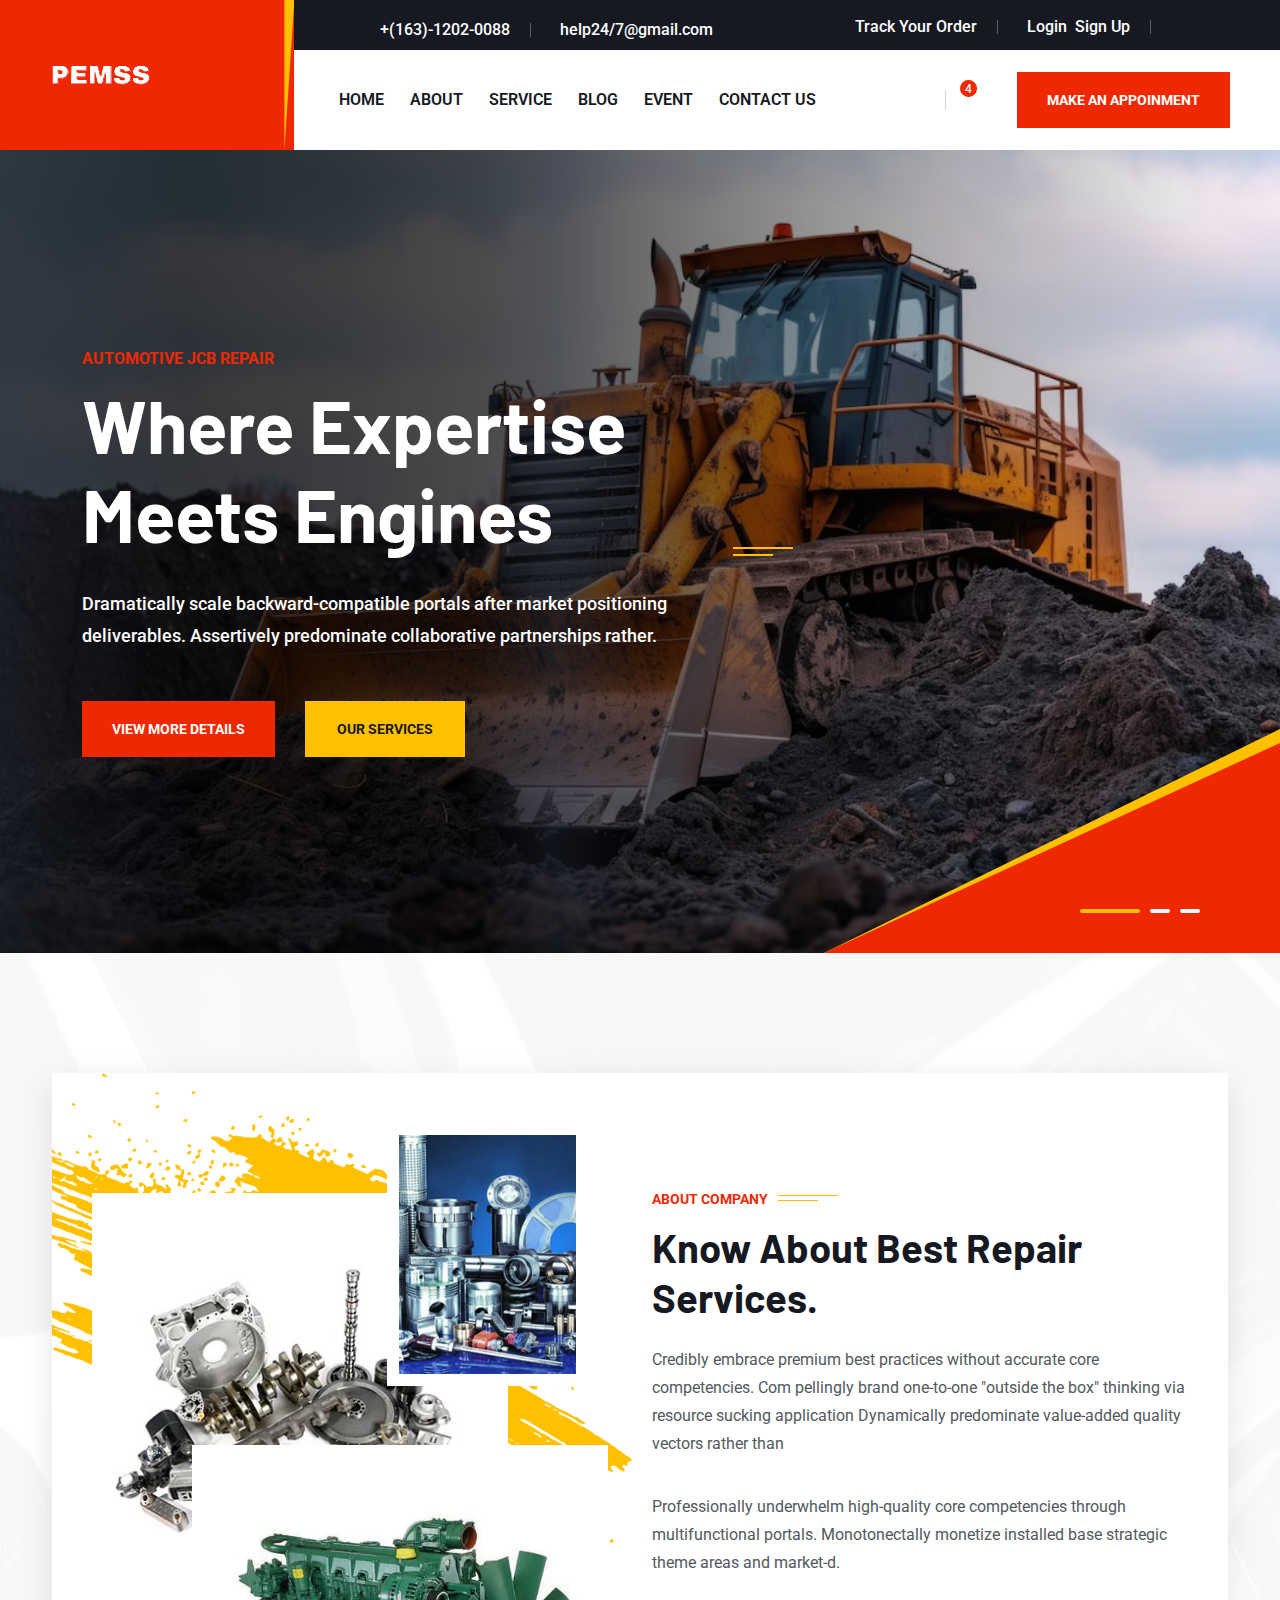
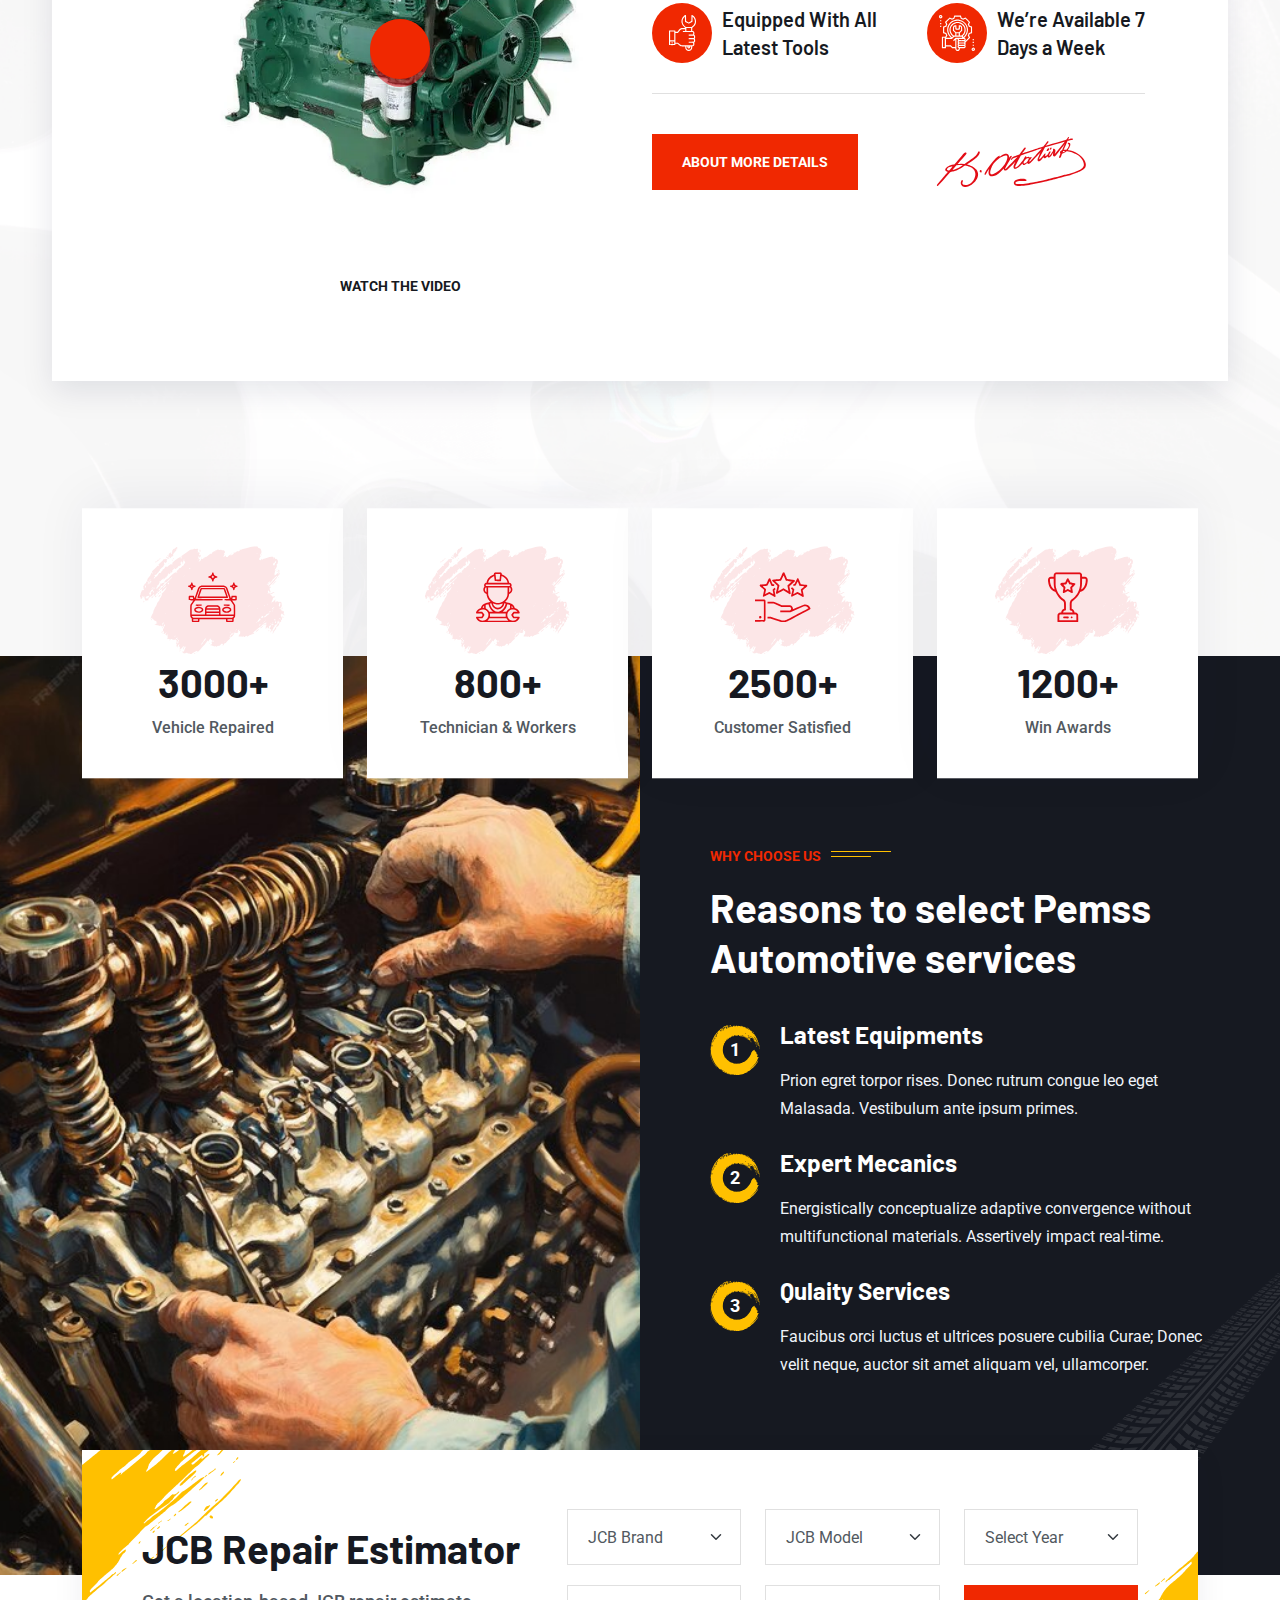
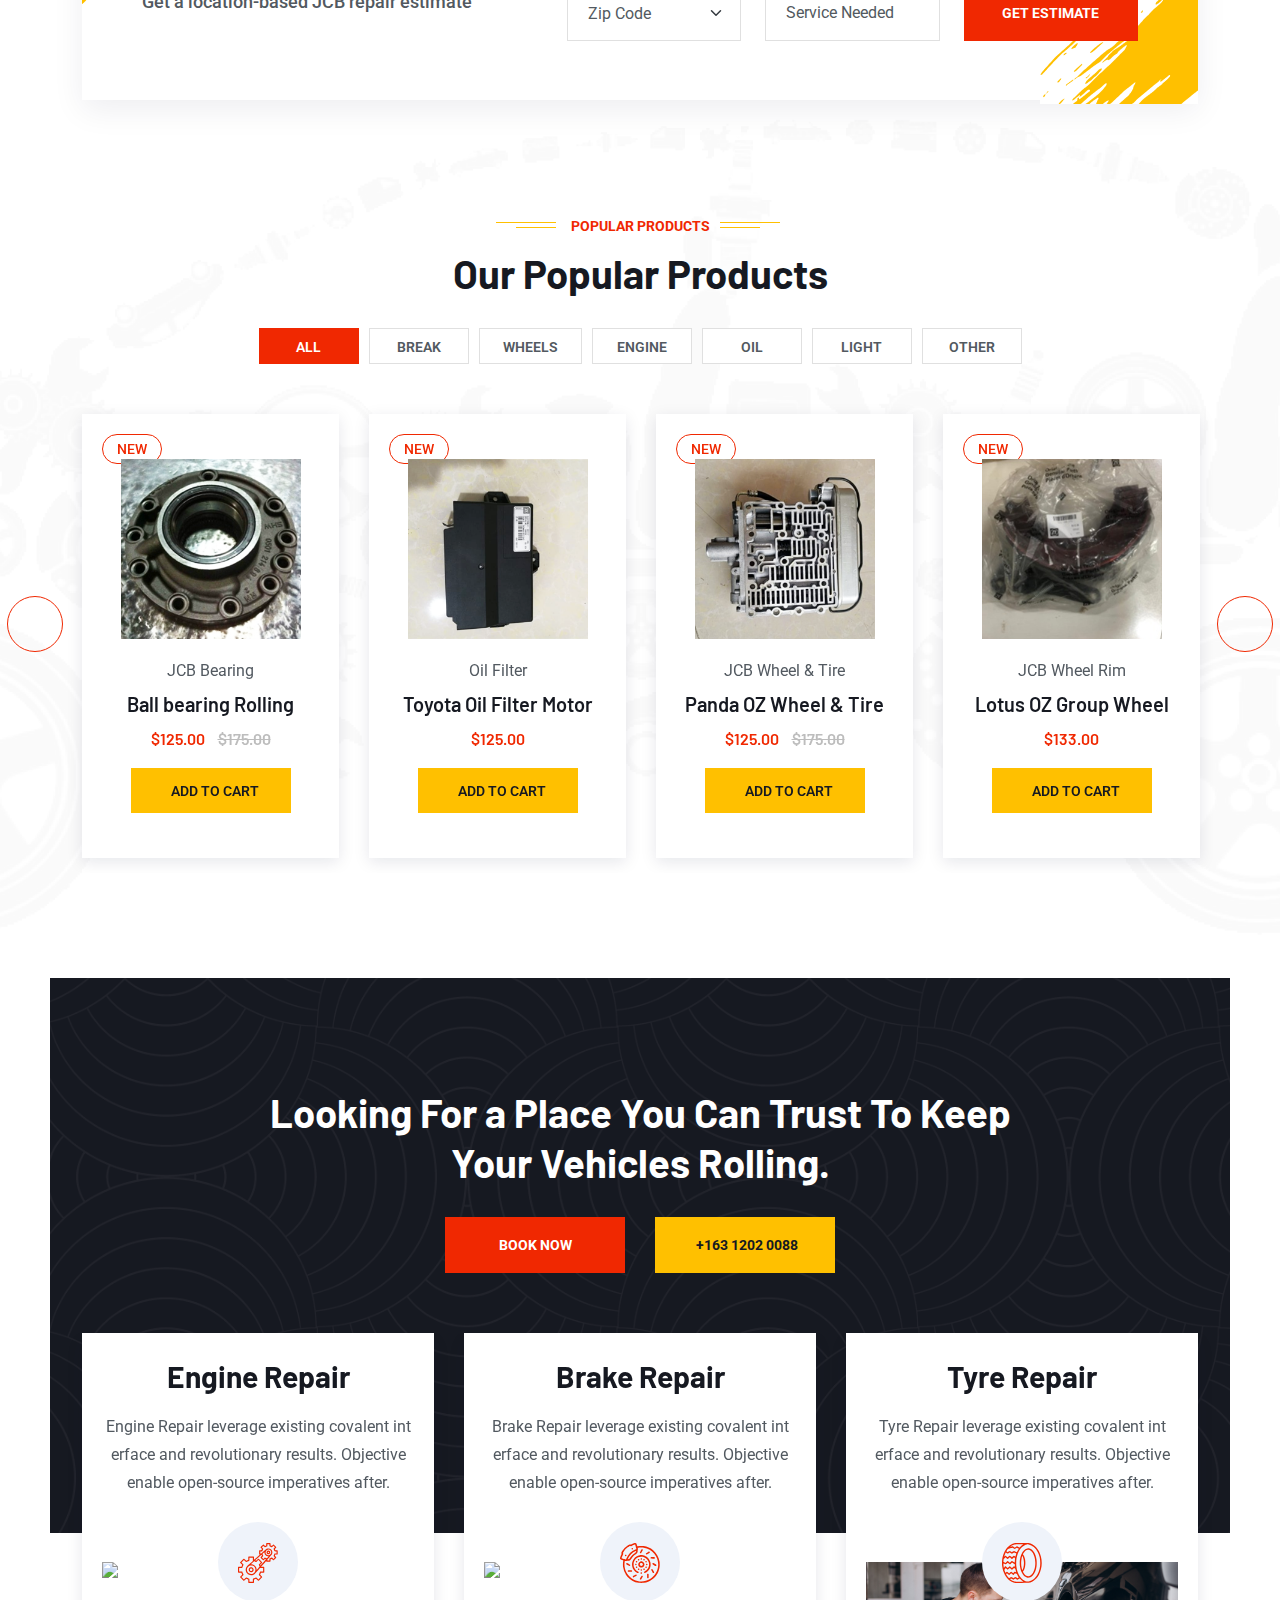
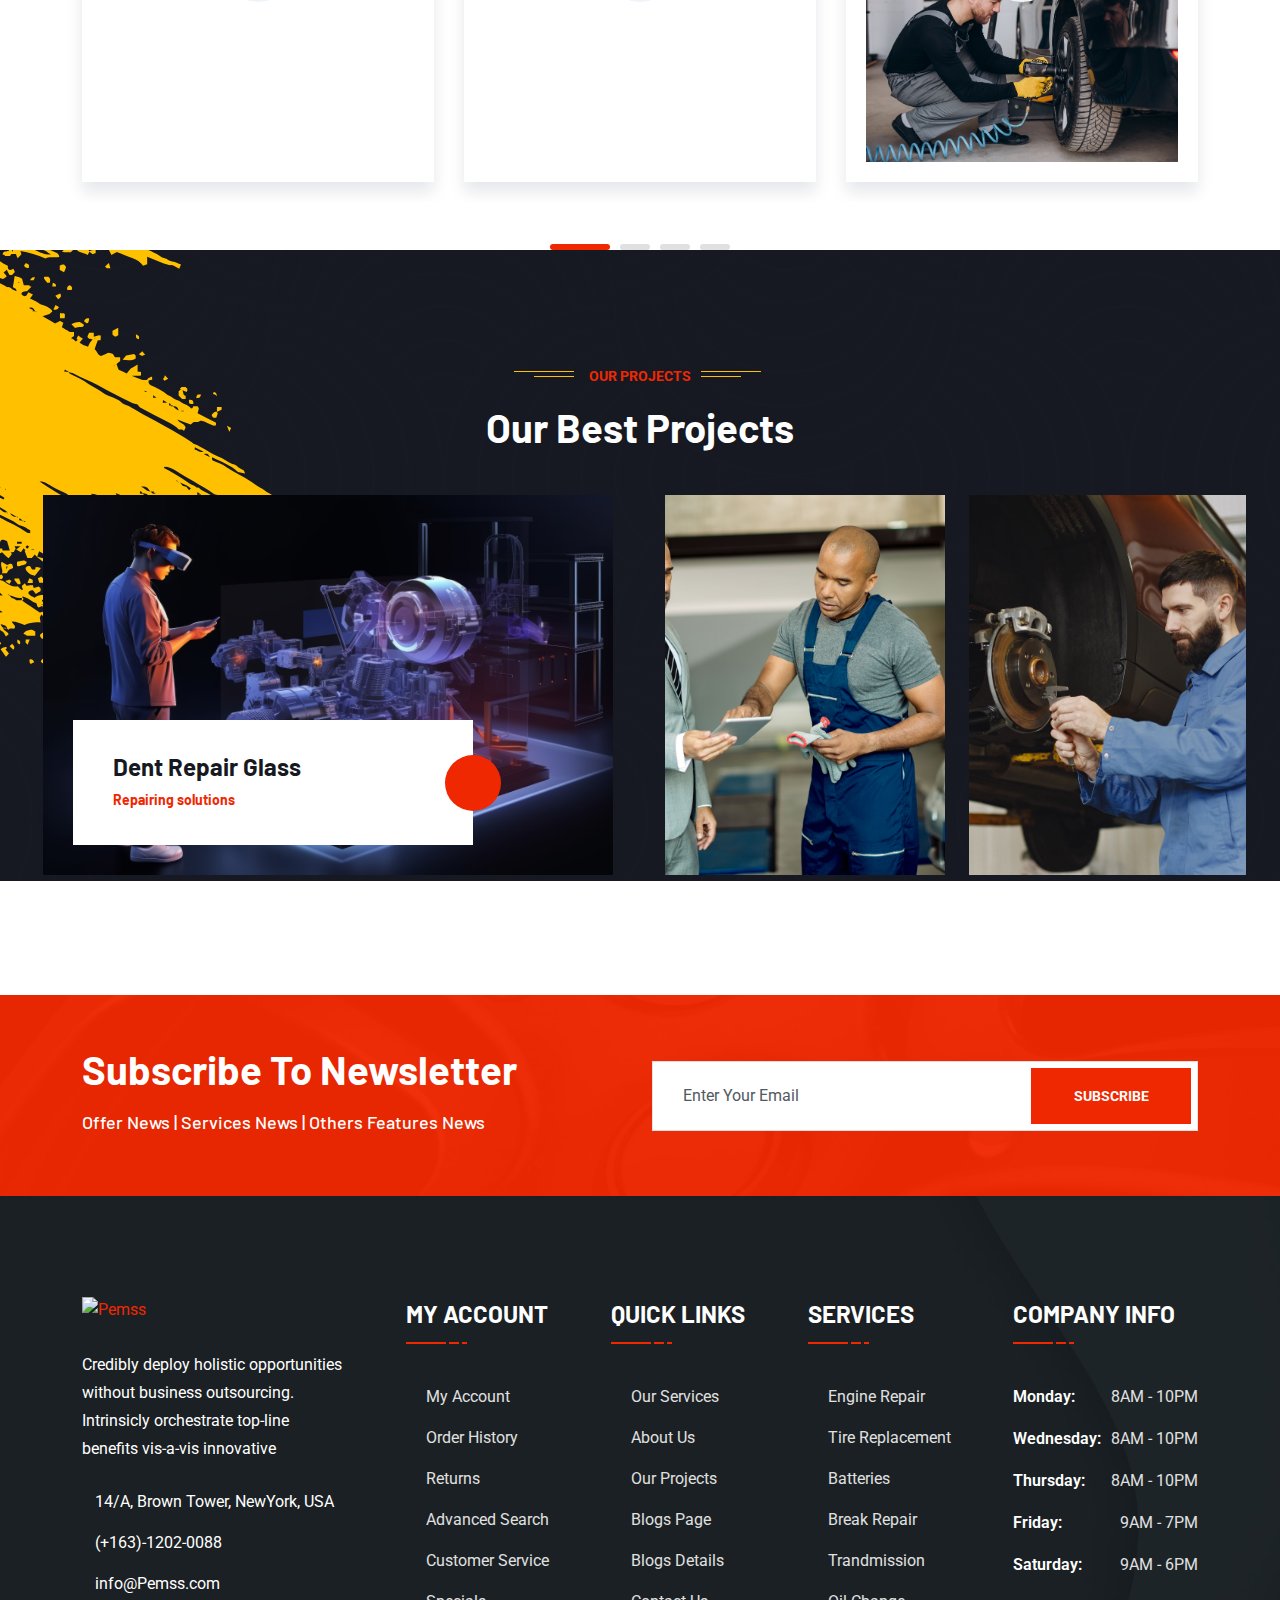
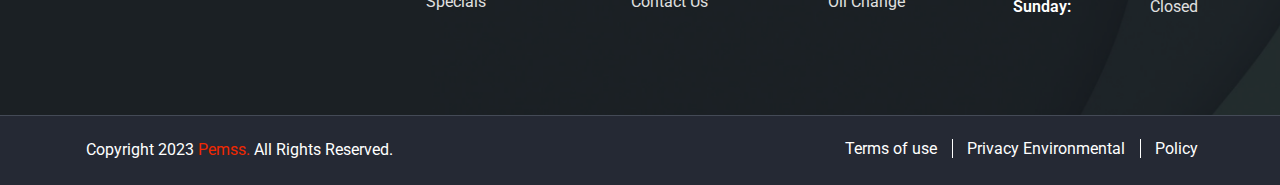
==== commit f75b068f: "Add new feature or update" ====
--- a/index.html
+++ b/index.html
@@ -408,34 +408,34 @@
                                 <nav class="main-menu d-none d-lg-inline-block">
                                     <ul>
                                         <li class="menu-item-has-children">
-                                            <a href="#">HOME</a>
+                                            <a href="./index.html">HOME</a>
                                             <!-- <ul class="sub-menu">
                                             <li><a href="index.html">Home Automotive Repair</a></li>
                                             <li><a href="home-car-dealer.html">Home JCB Dealer</a></li>
                                             <li><a href="home-logistic.html">Home Logistic Dealer</a></li>
                                         </ul> -->
                                         </li>
-
+    
                                         <li>
                                             <a href="about.html">ABOUT</a>
                                         </li>
-
+    
                                         <li class="menu-item-has-children">
-                                            <a href="#">PRODUCTS</a>
+                                            <a href="./service.html">SERVICE</a>
                                             <!-- <ul class="sub-menu">
                                             <li><a href="service.html">Service Page</a></li>
                                             <li><a href="service-details.html">Service Details</a></li>
                                         </ul> -->
                                         </li>
-
+    
                                         <li class="menu-item-has-children">
-                                            <a href="#">CERTIFICATE</a>
+                                            <a href="./blog.html">BLOG</a>
                                             <!-- <ul class="sub-menu">
                                             <li><a href="blog.html">Blog Page</a></li>
                                             <li><a href="blog-details.html">Blog Details</a></li>
                                         </ul> -->
                                         </li>
-
+    
                                         <li class="menu-item-has-children">
                                             <a href="#">EVENT</a>
                                             <!-- <ul class="sub-menu">
@@ -467,13 +467,13 @@
                                     <!-- <i class="fa-regular fa-magnifying-glass"></i> -->
                                     <i class="fa-solid fa-magnifying-glass"></i>
                                 </button>
-
+    
                                 <button type="button" class="icon-btn bg-none sidecartToggler">
                                     <!-- <i class="fa-light fa-cart-shopping"></i> -->
                                     <i class="fa-solid fa-cart-shopping"></i>
                                     <span class="badge">4</span>
                                 </button>
-
+    
                                 <a href="contact.html" class="as-btn d-none d-xl-block">MAKE AN APPOINMENT</a>
                             </div>
                         </div>
